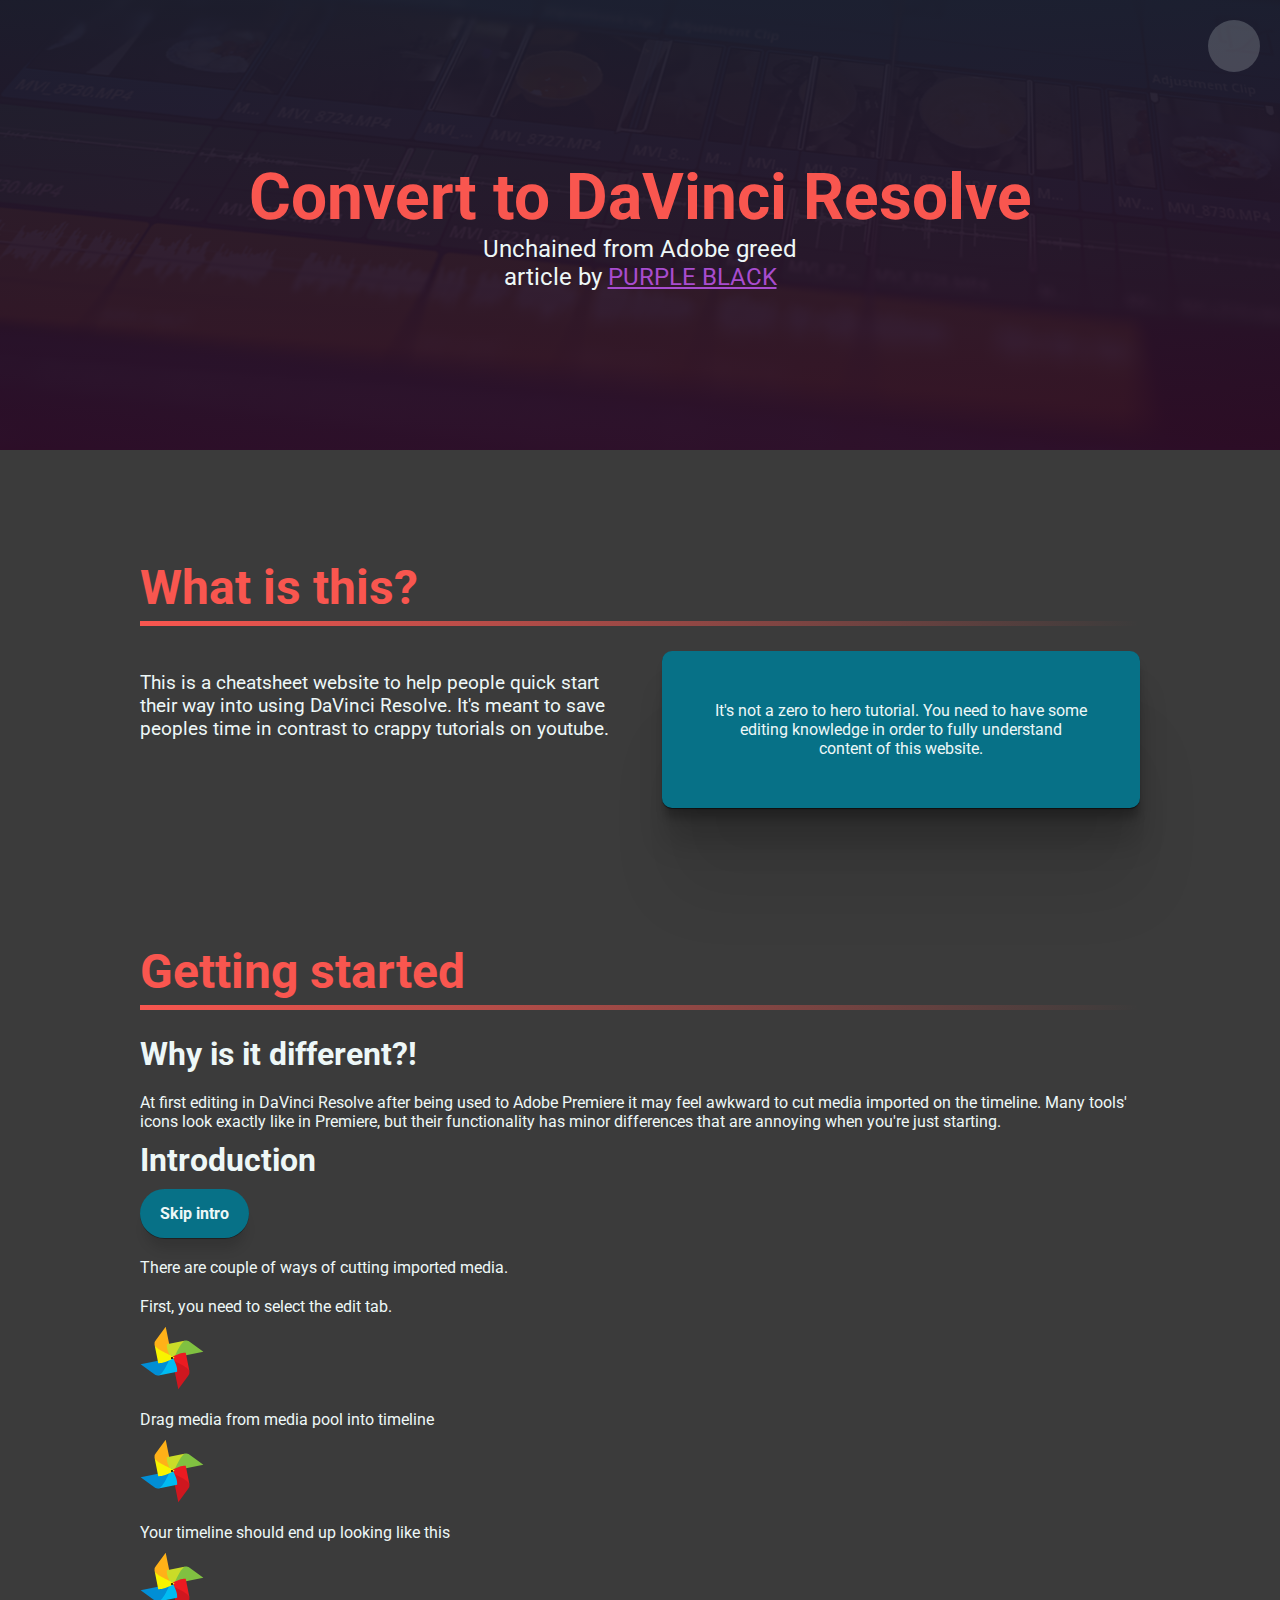
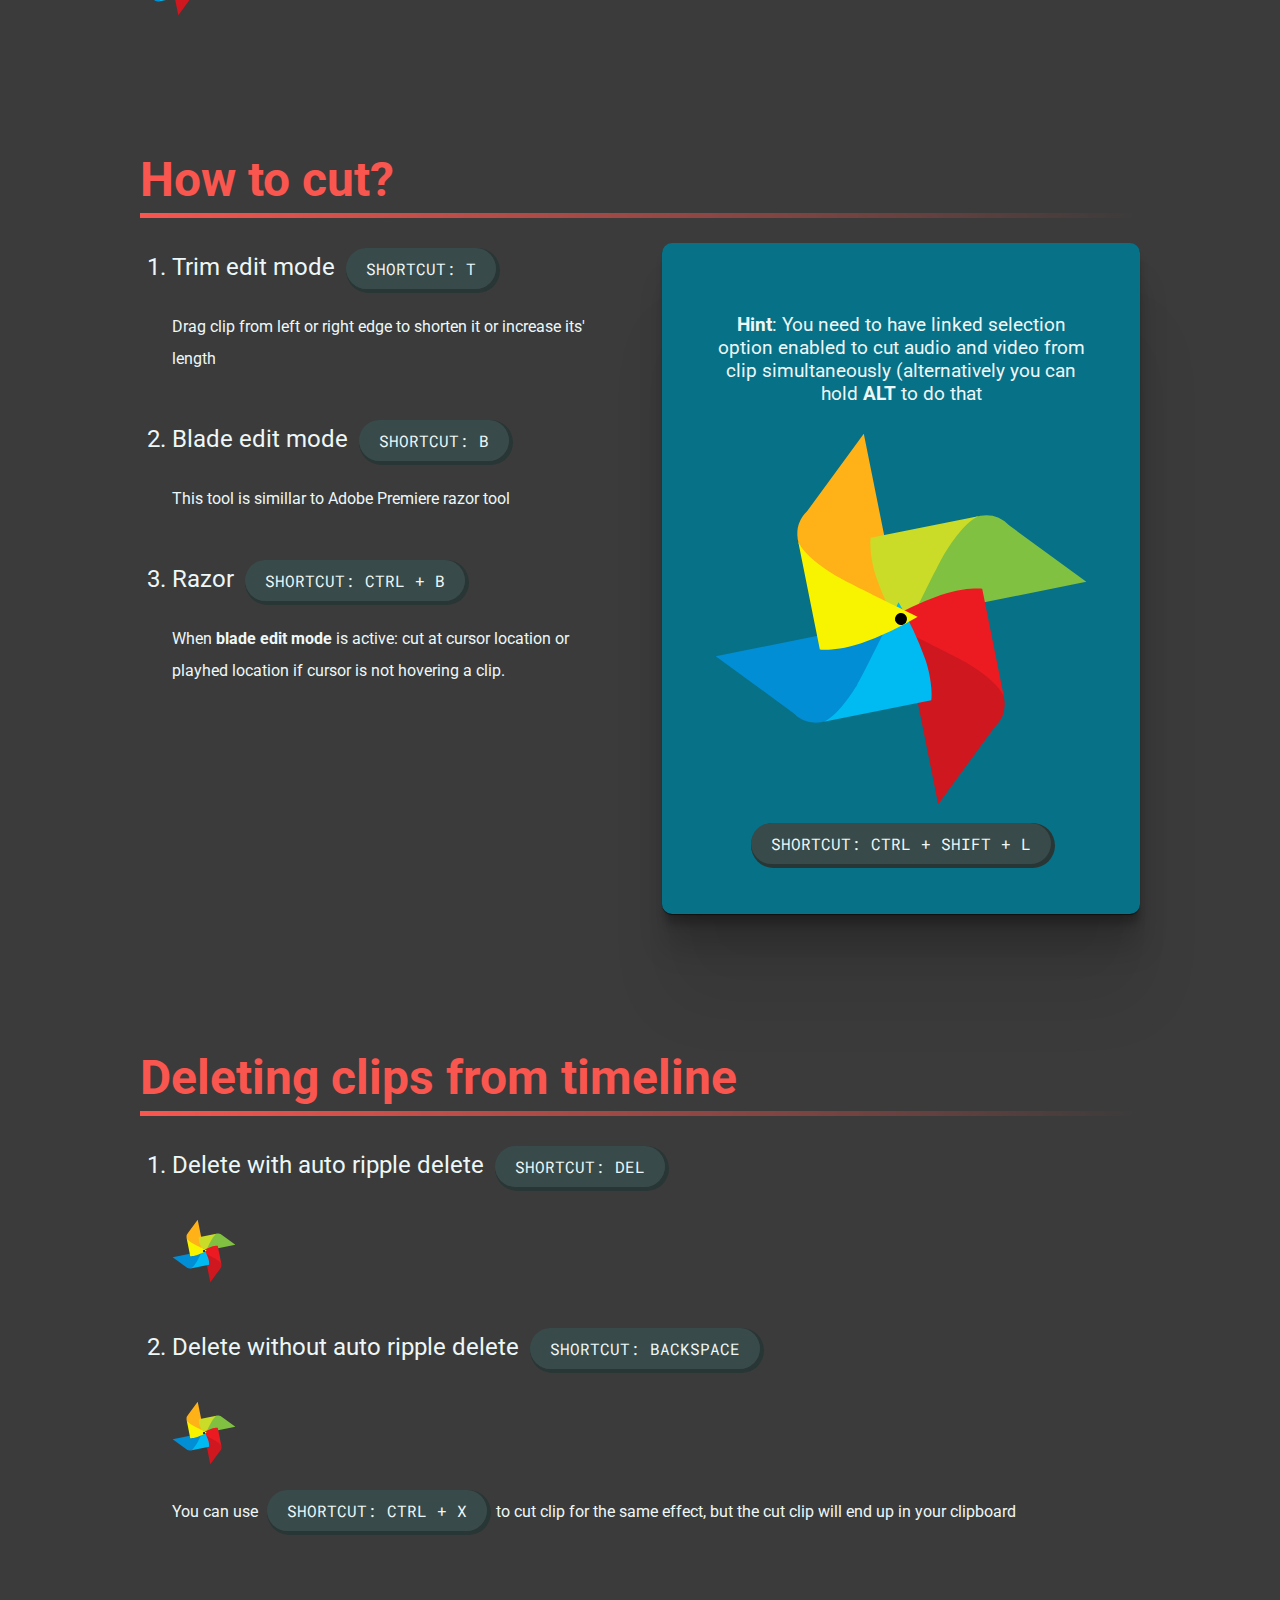
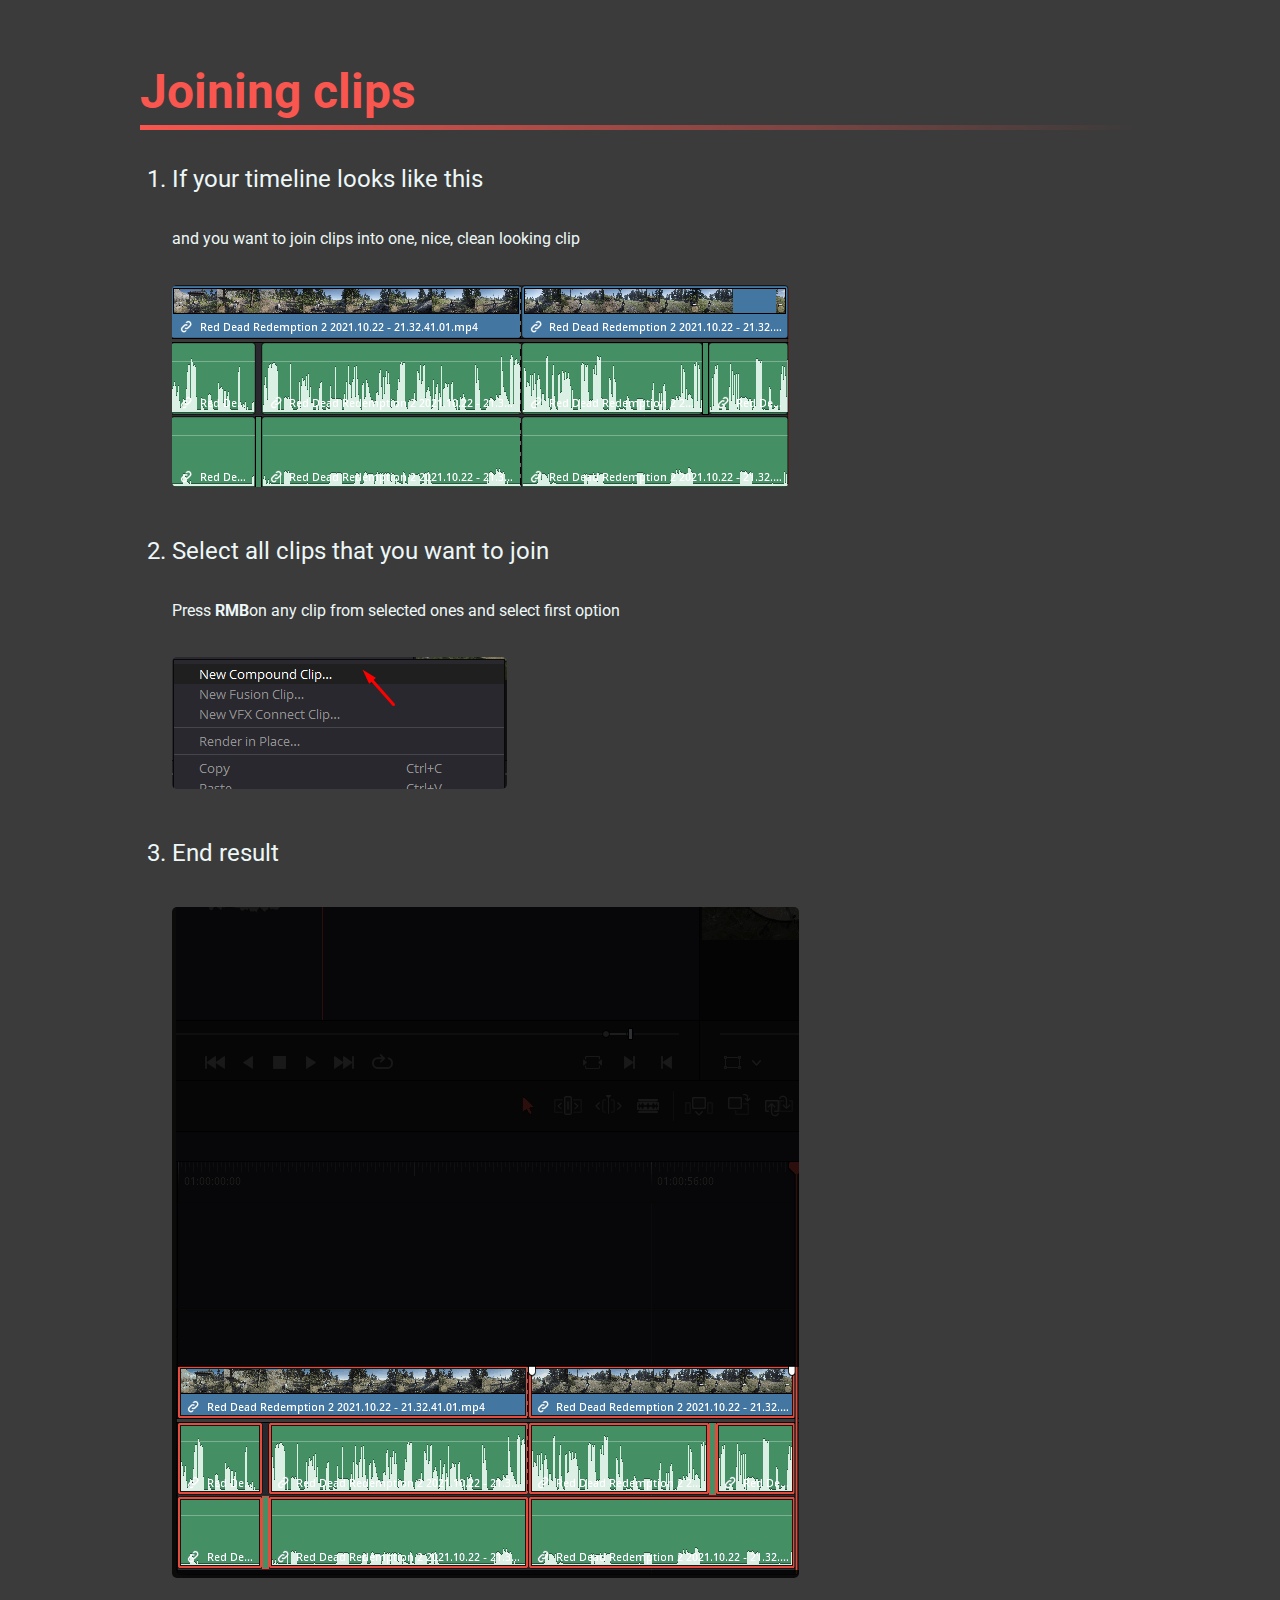
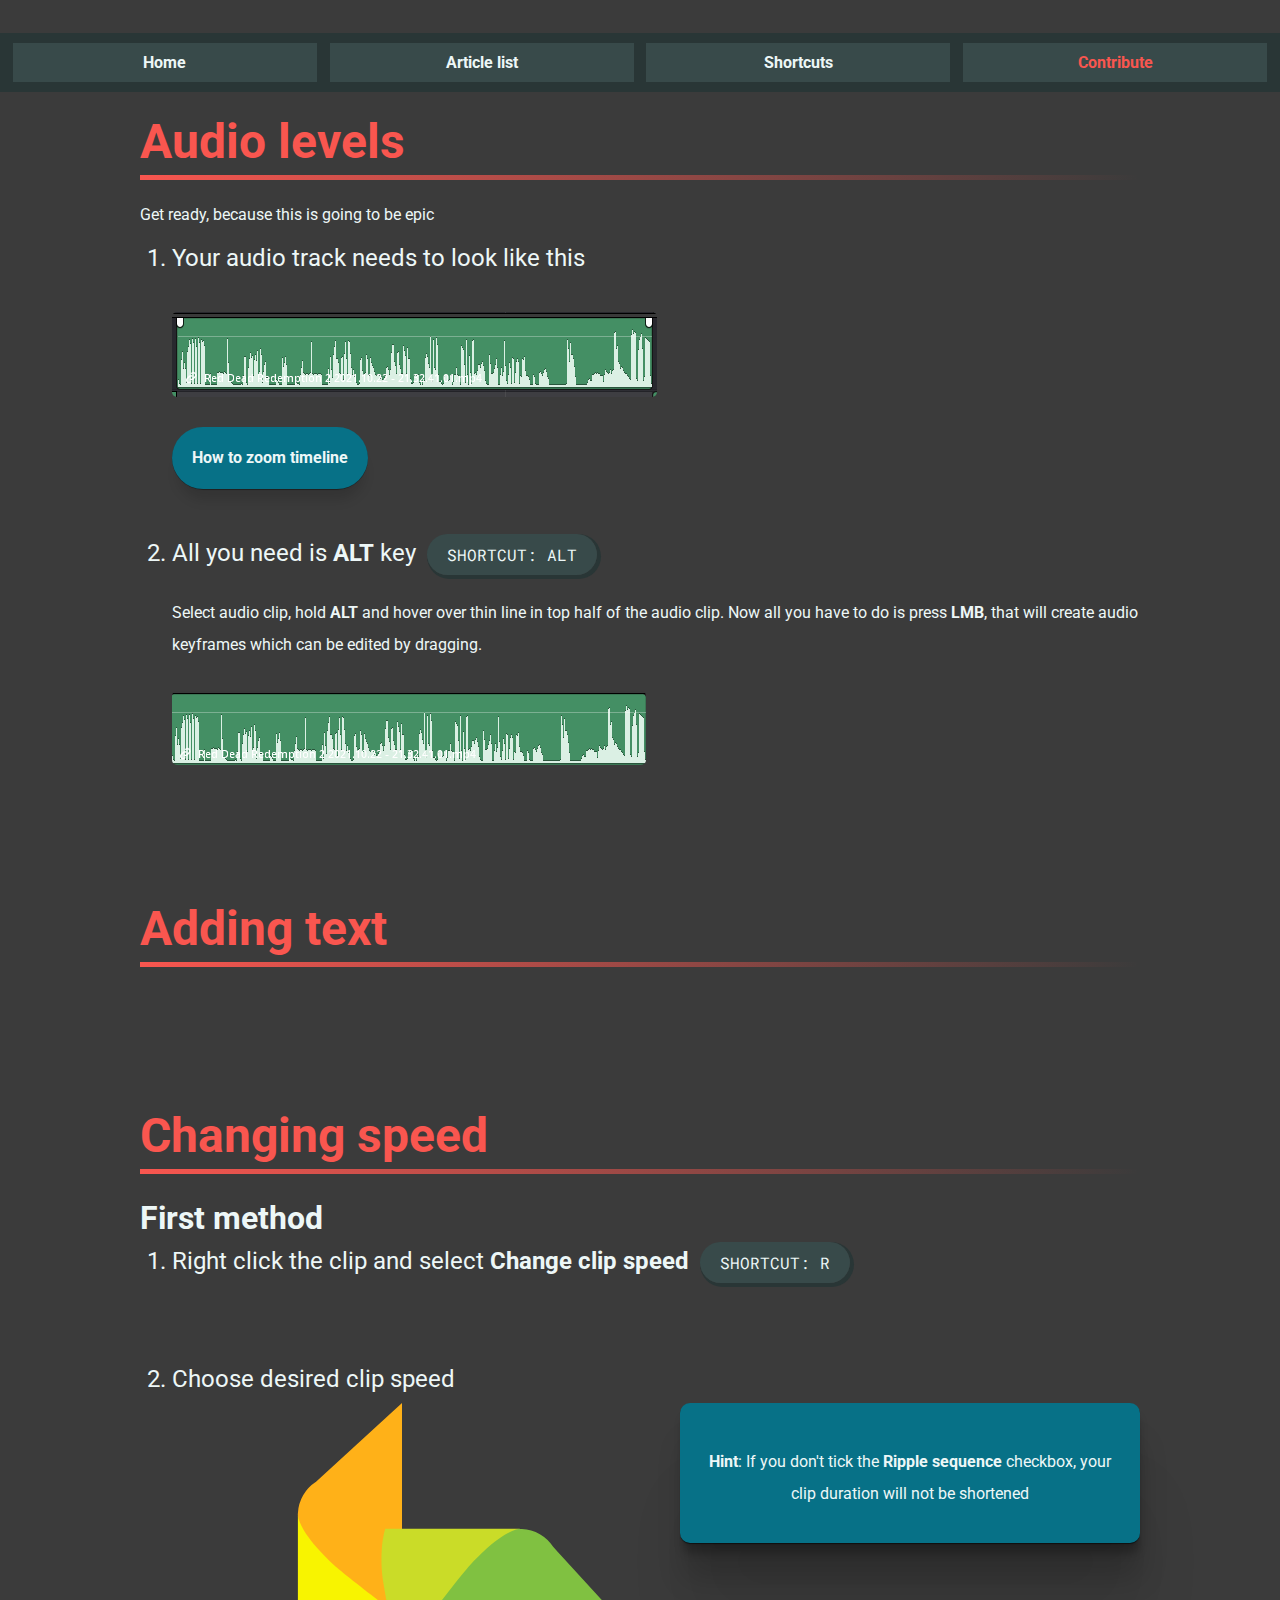
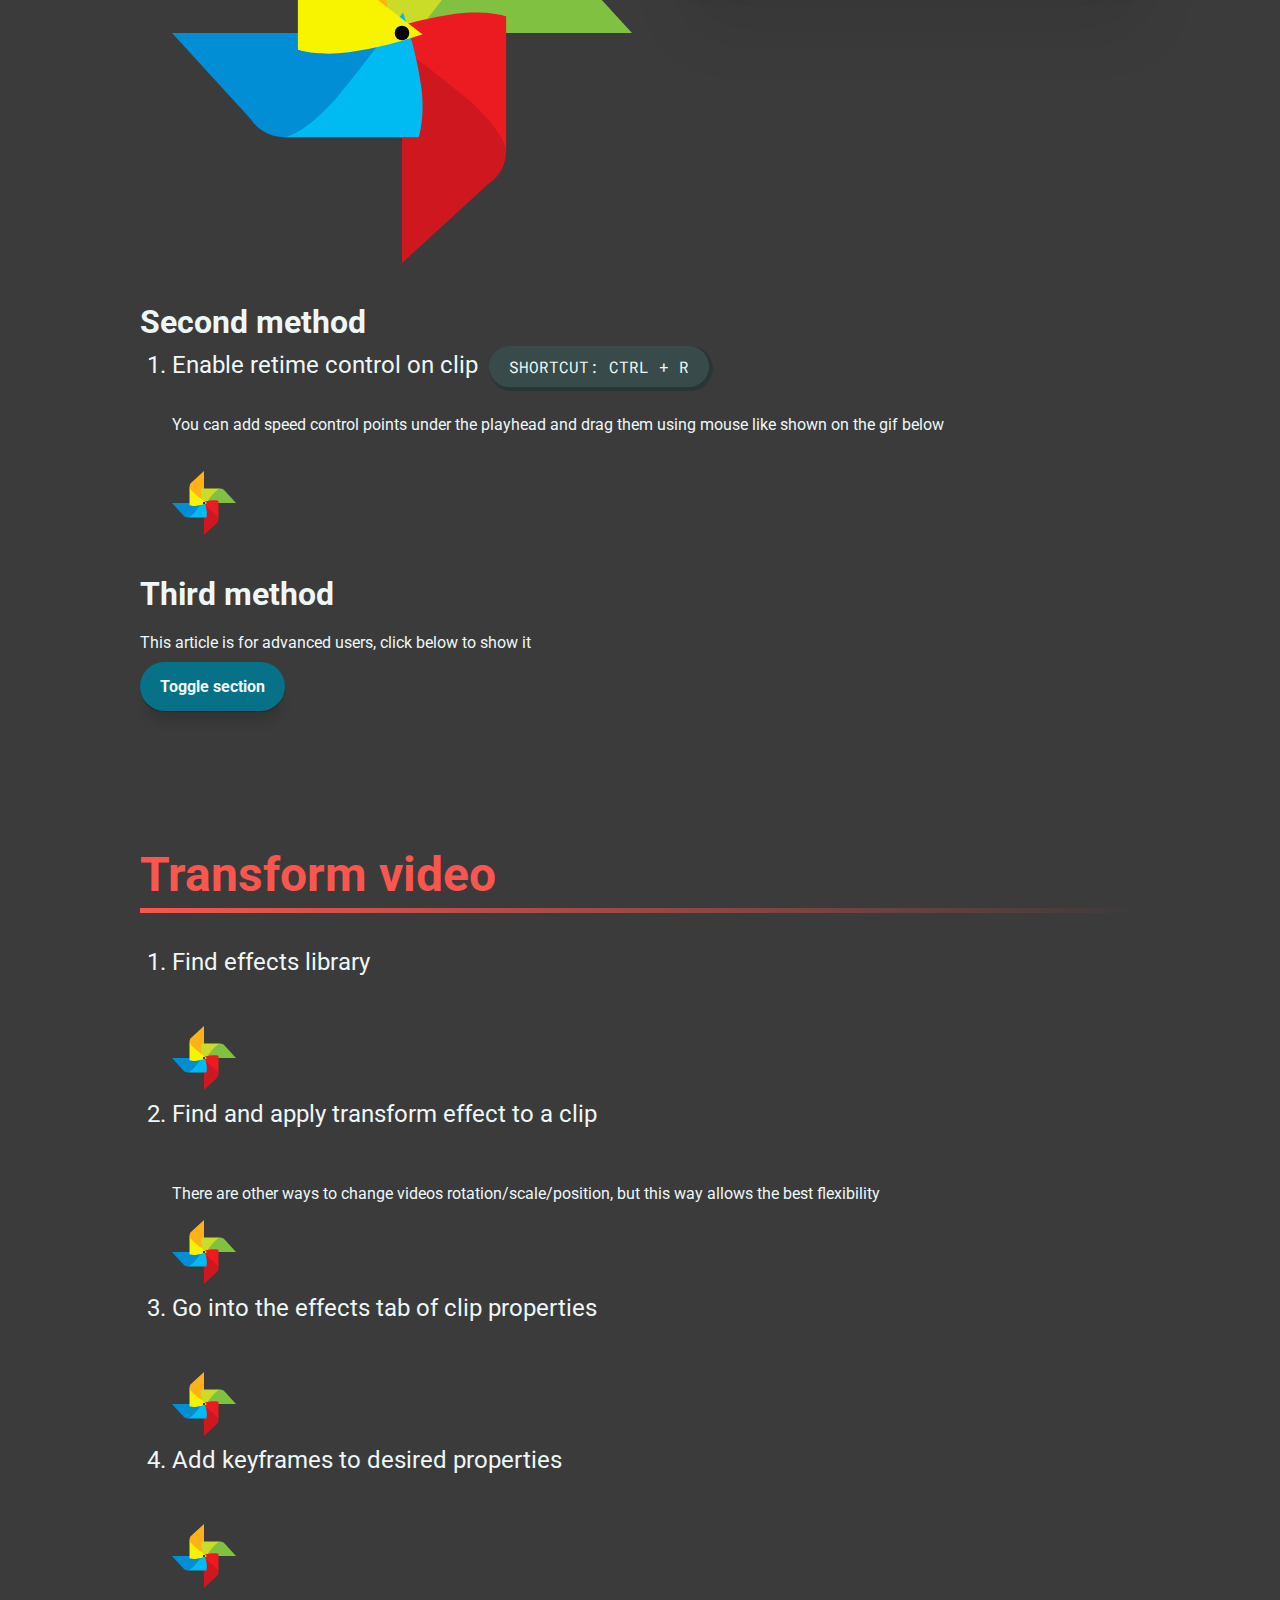
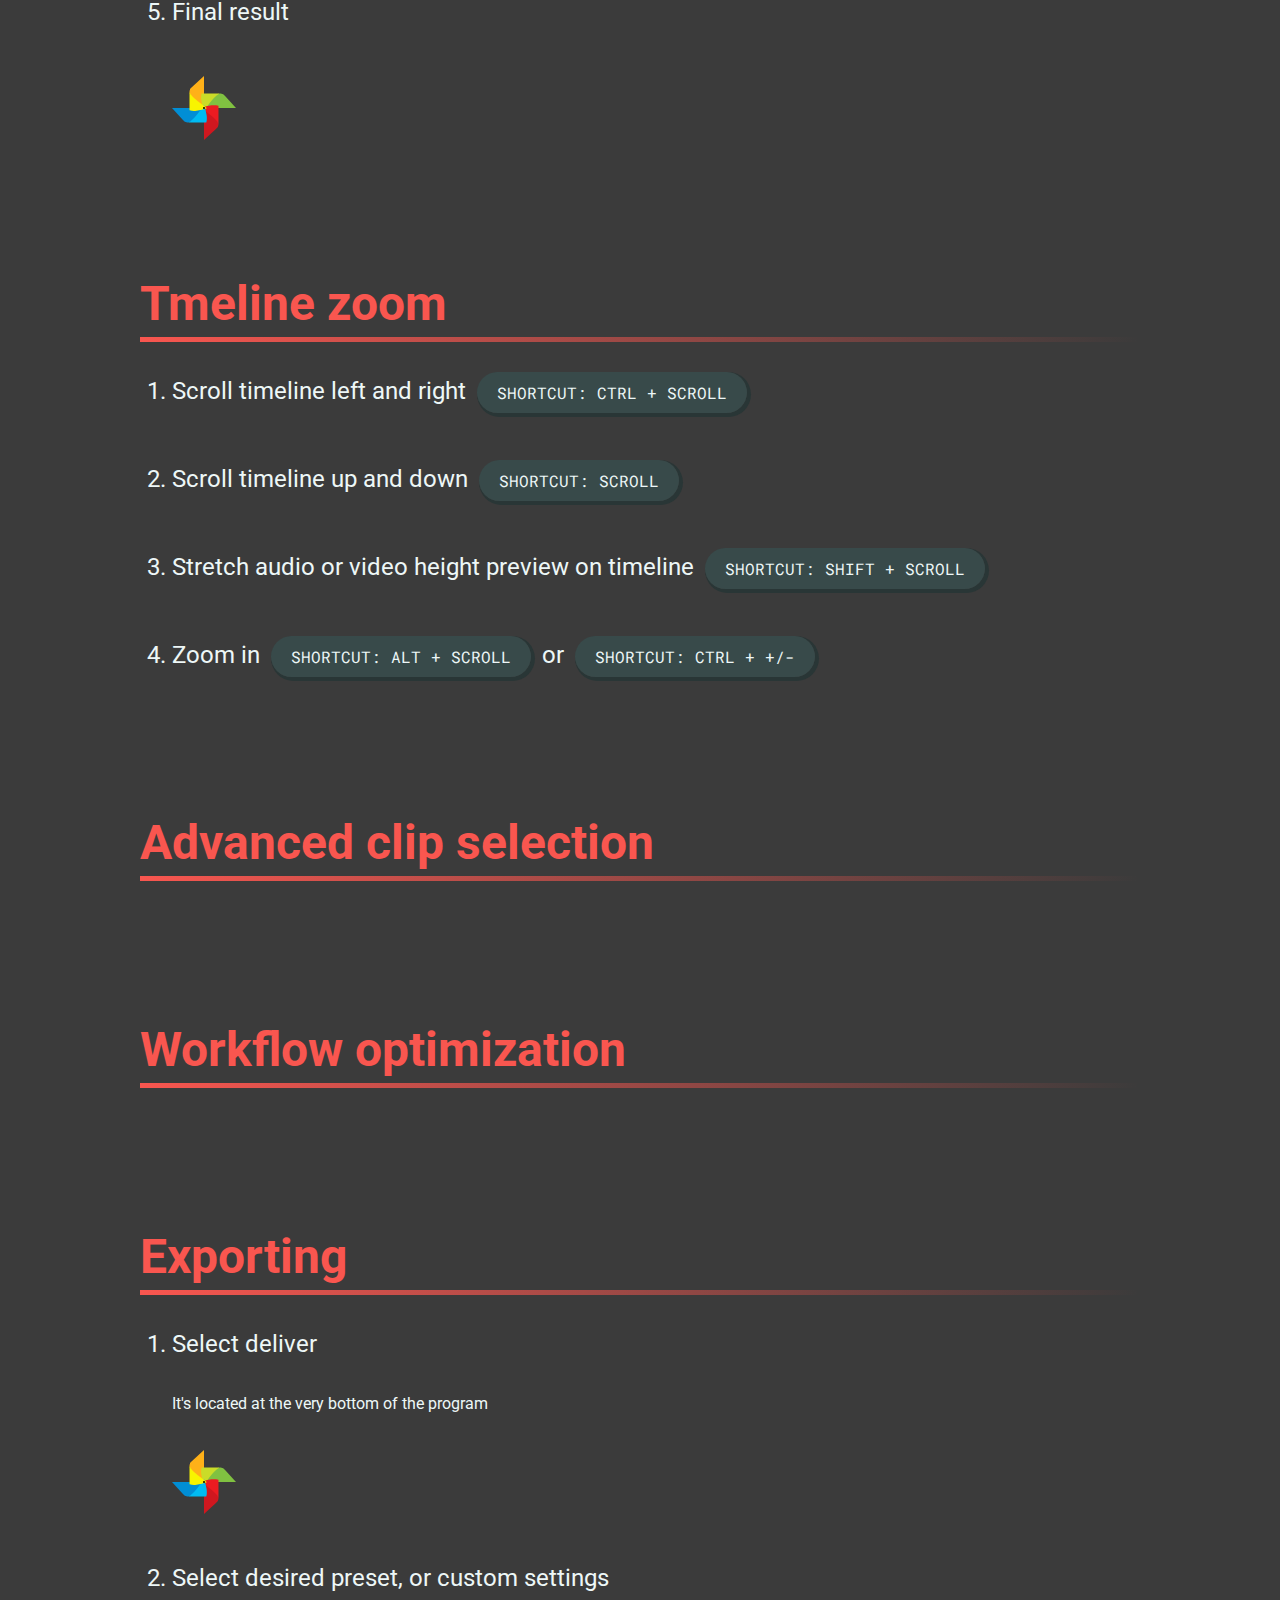
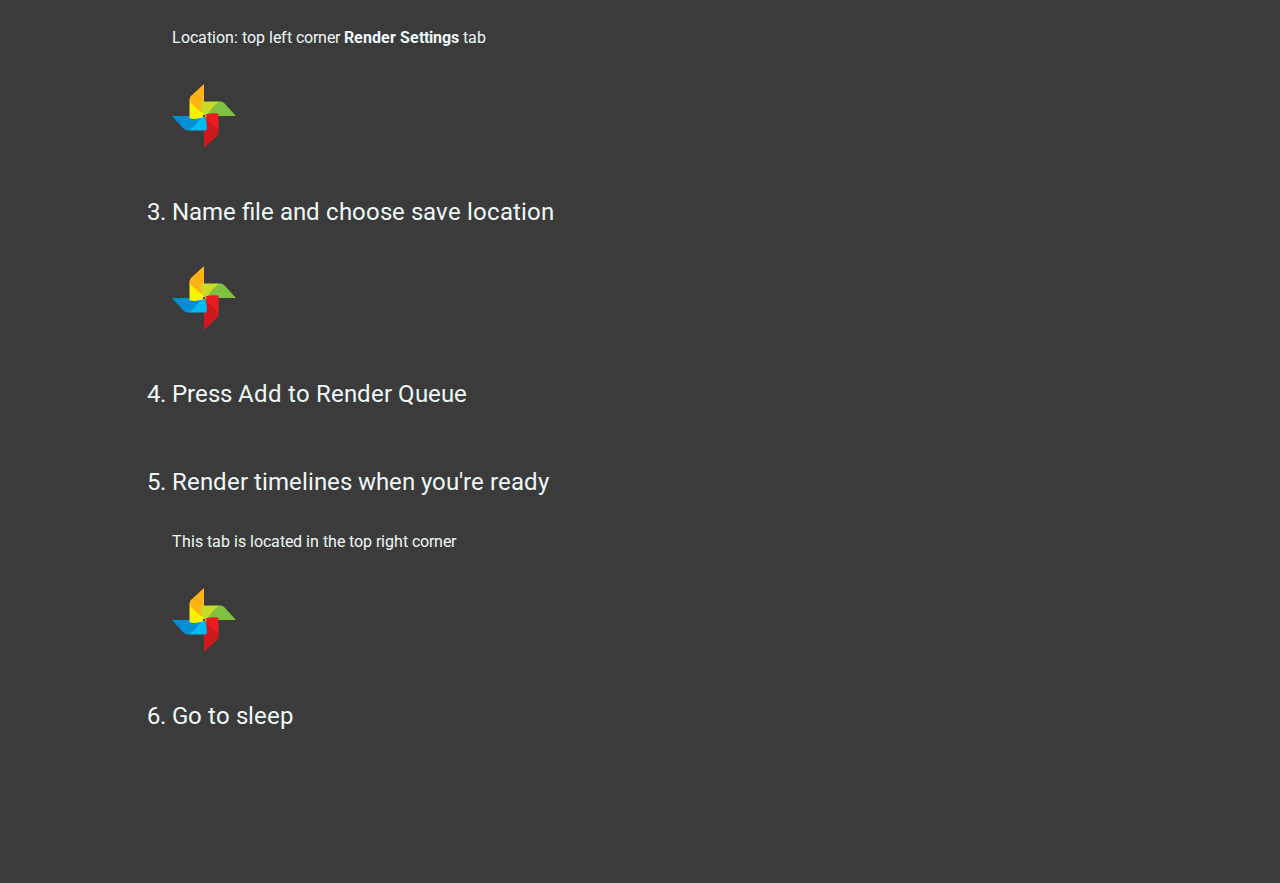
==== article/audio.html @ d481357d "redirect page added" ====
<!DOCTYPE html>
<html lang="en">
<head>
    <meta charset="UTF-8">
    <meta http-equiv="X-UA-Compatible" content="IE=edge">
    <meta name="viewport" content="width=device-width, initial-scale=1.0">

    <meta http-equiv="Refresh" content="0; url='https://goodideagiver.github.io/resolve-premier/#audio-edit'" />

    <meta name="title" content="How to edit audio?">
    <meta name="description" content="How to change audio levels in DaVinci Resolve - Tutorial">
    <meta name="keywords" content="Editing, video, software, tutorial">
    <meta name="robots" content="index, follow">
    <meta http-equiv="Content-Type" content="text/html; charset=utf-8">
    <meta name="language" content="English">
    <meta name="author" content="PURPLE BLACK">
    <meta name="theme-color" content="#f9564fff">

    <meta property="og:image" content="blob:https://imgur.com/09901879-a66e-4c68-a5c1-f0c212f946d8">
    <meta property="og:title" content="How to edit audio?" />
    <meta property="og:type" content="website" />
    <meta property="og:url" content="https://goodideagiver.github.io/resolve-premier/" />
    <meta property="og:description" content="How to change audio levels in DaVinci Resolve - Tutorial" />
</head>
<body>
    
</body>
</html>
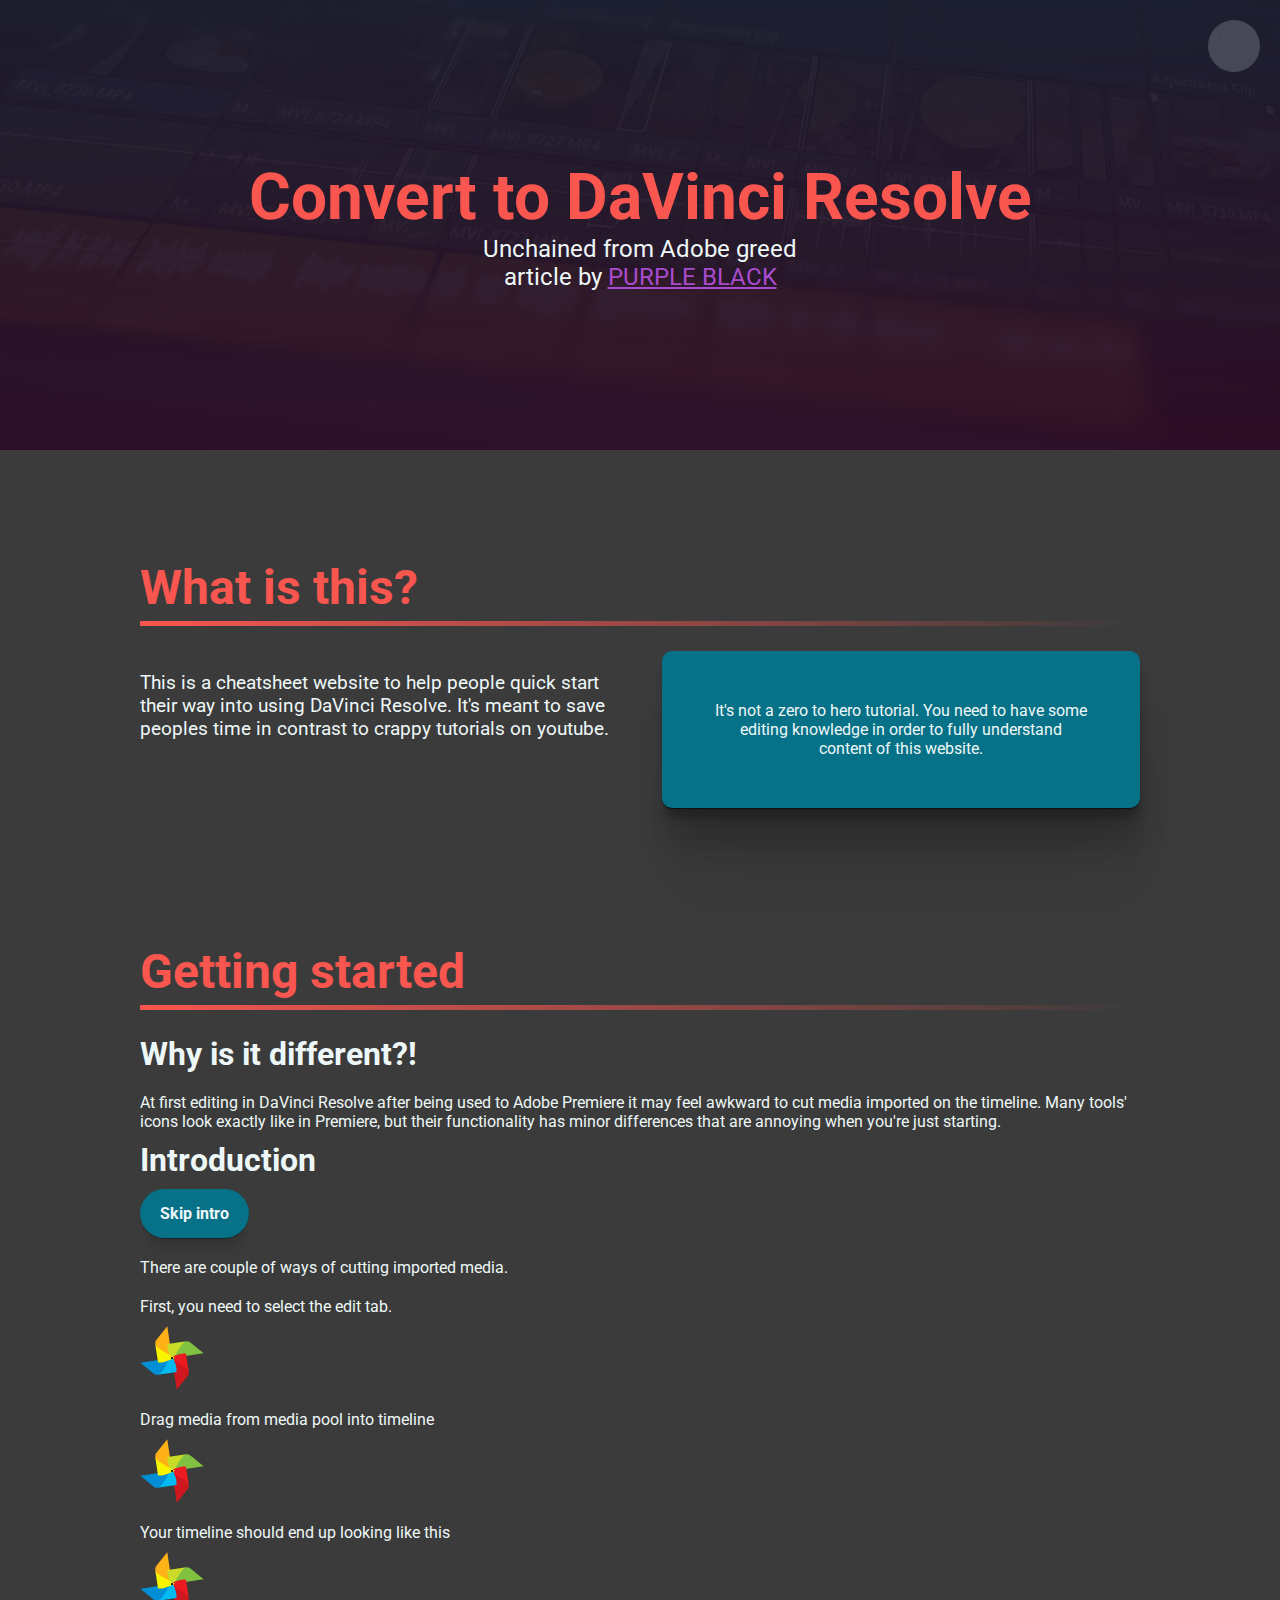
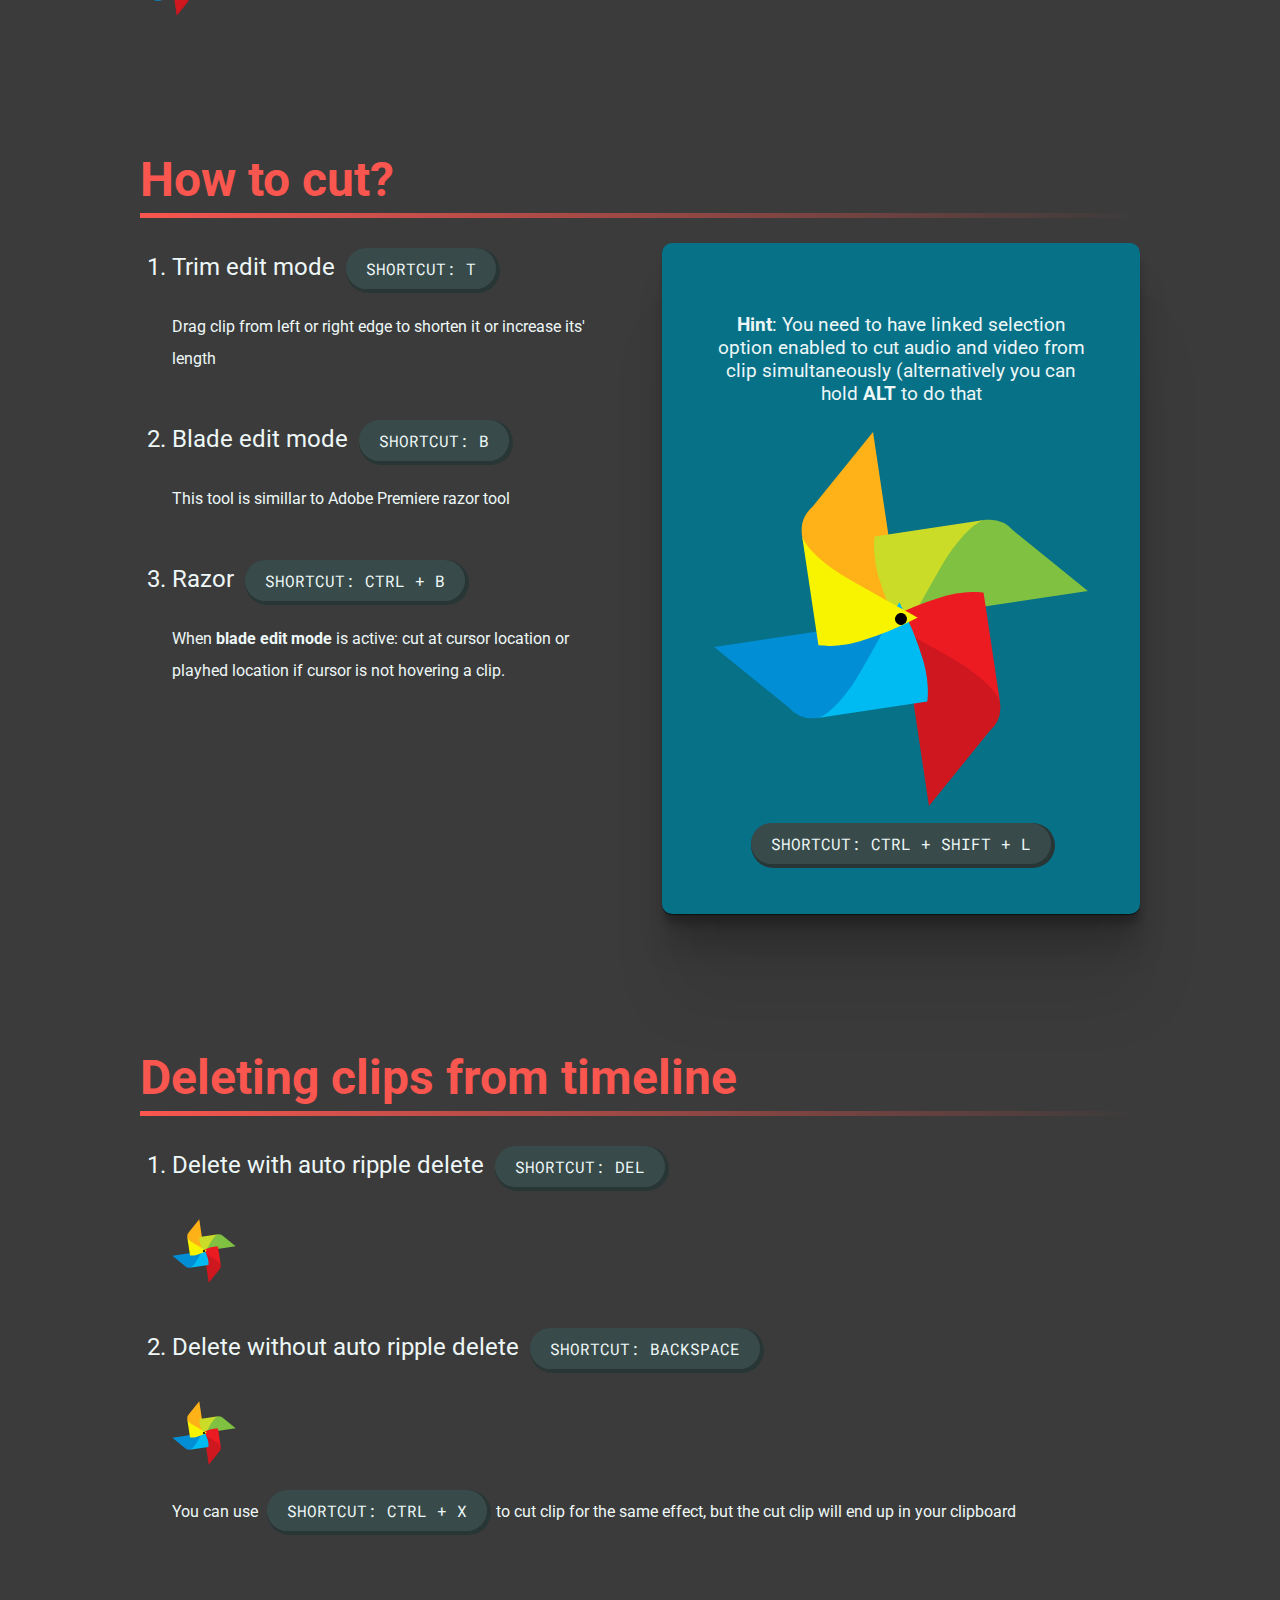
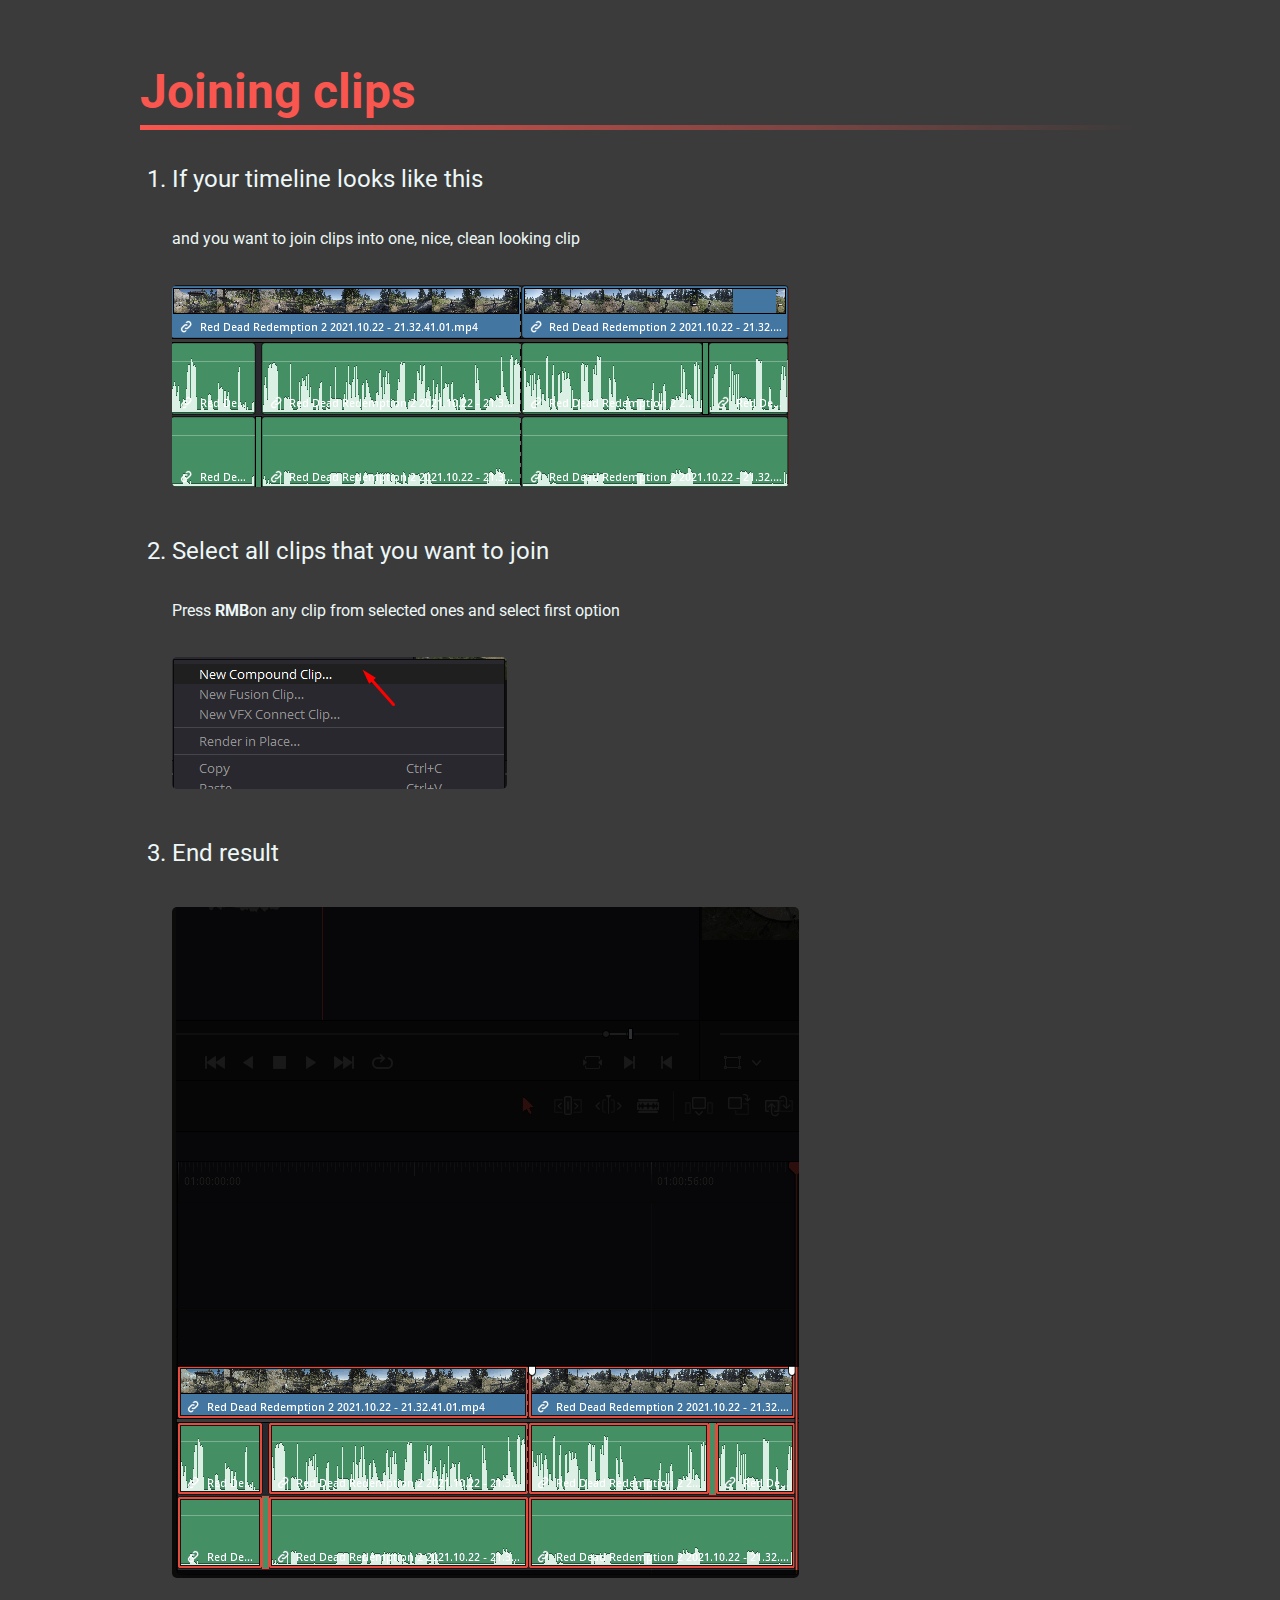
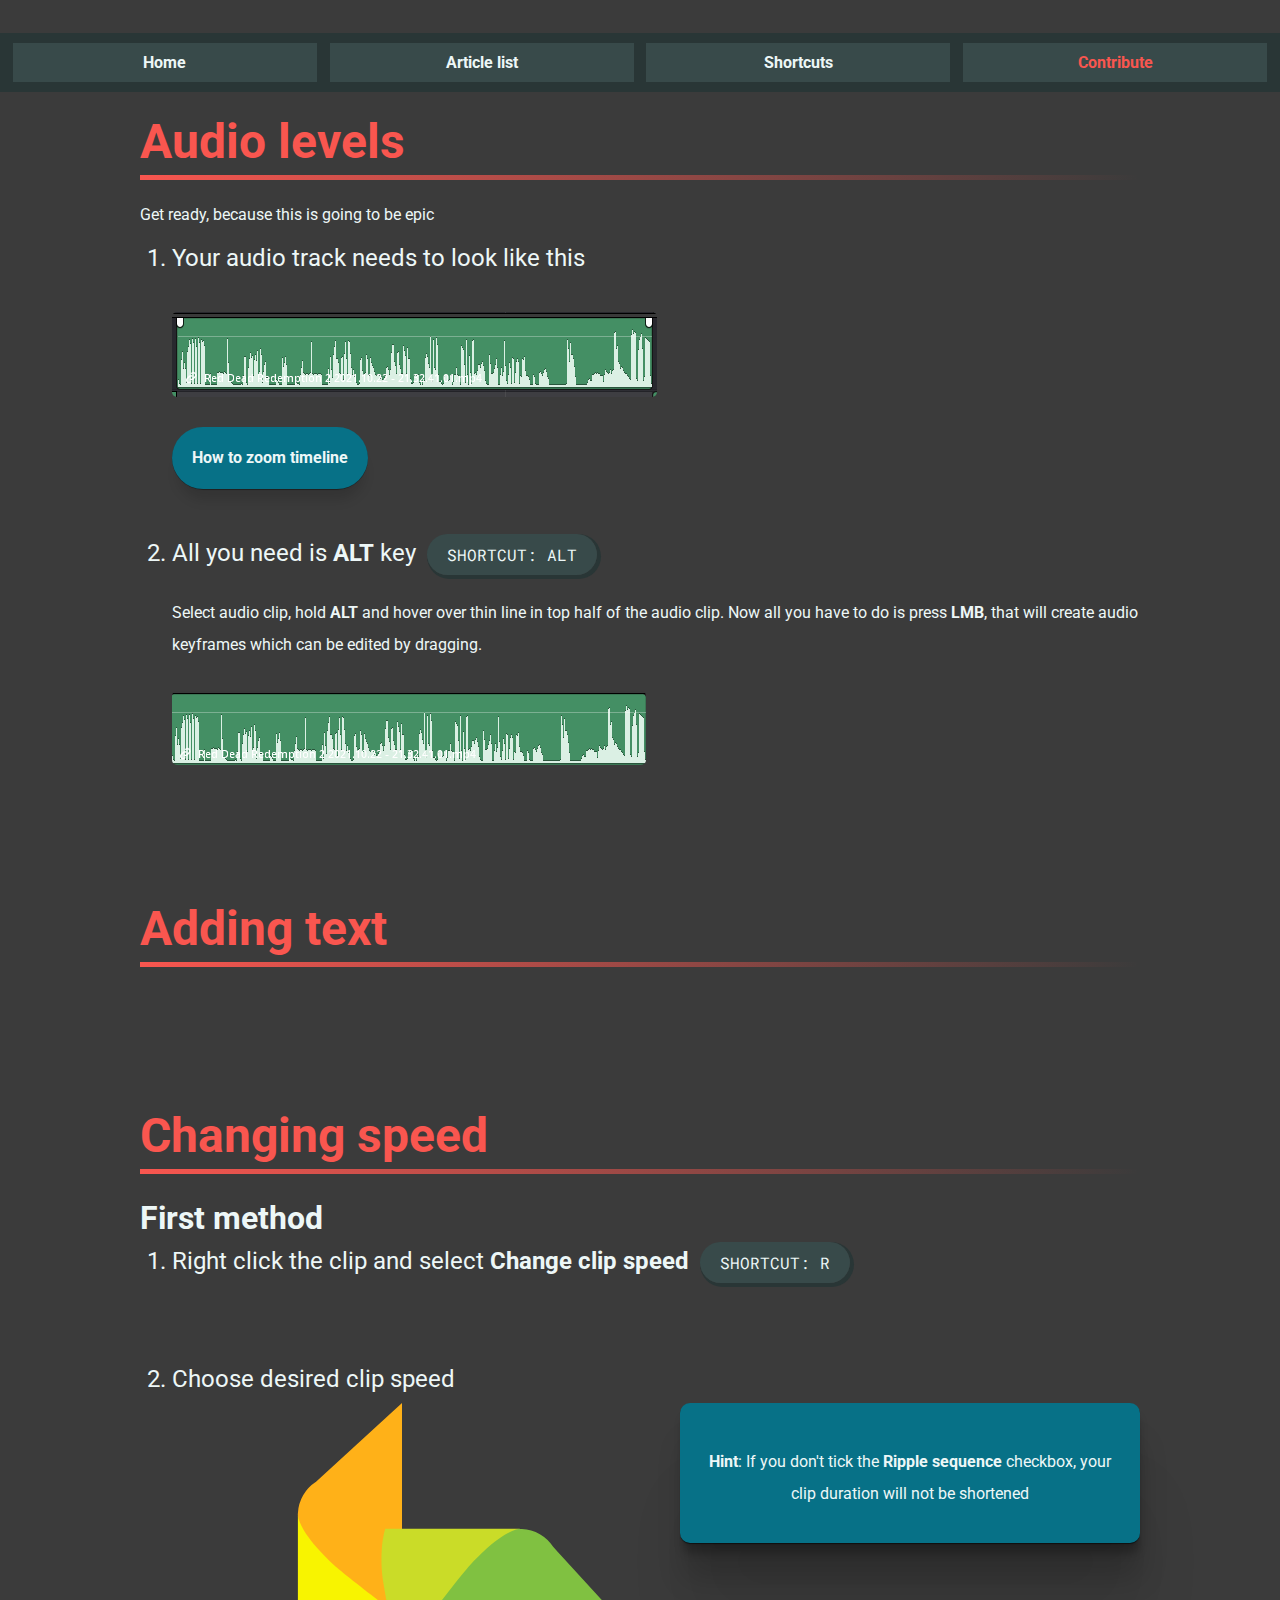
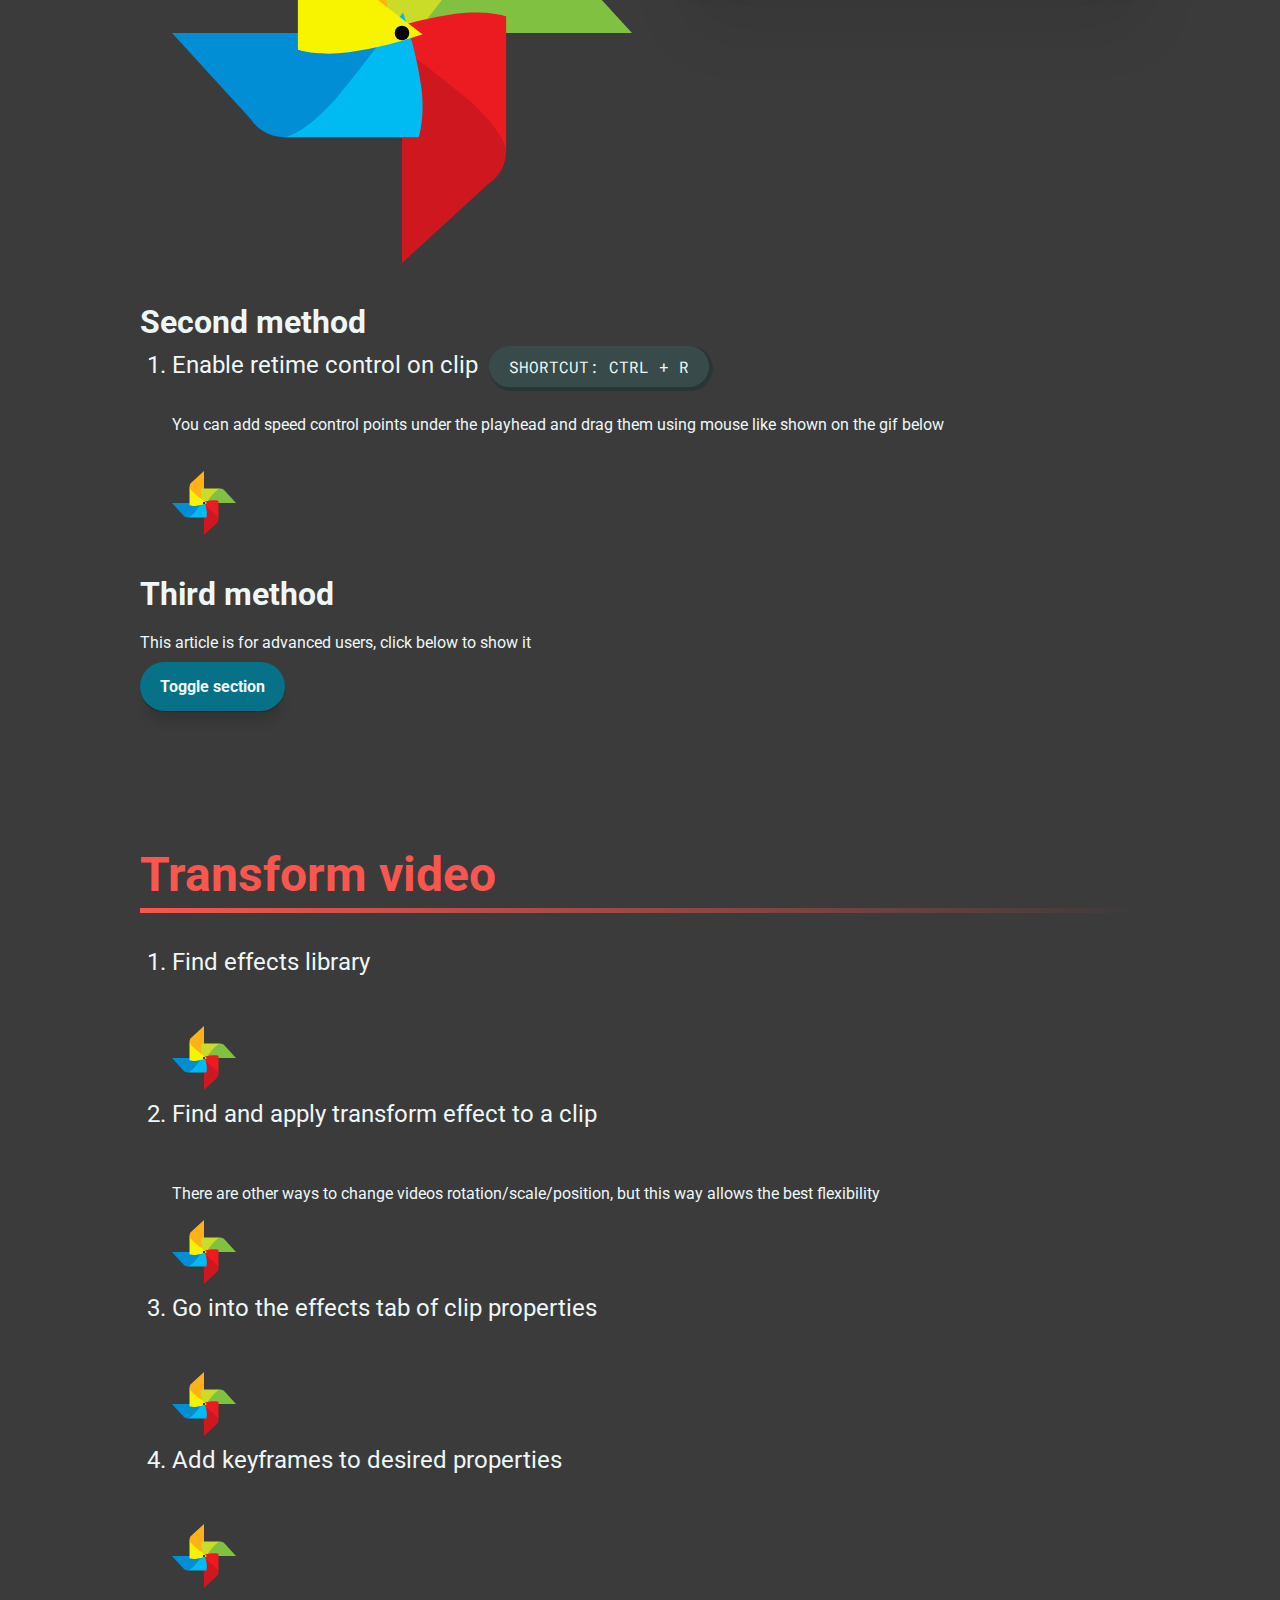
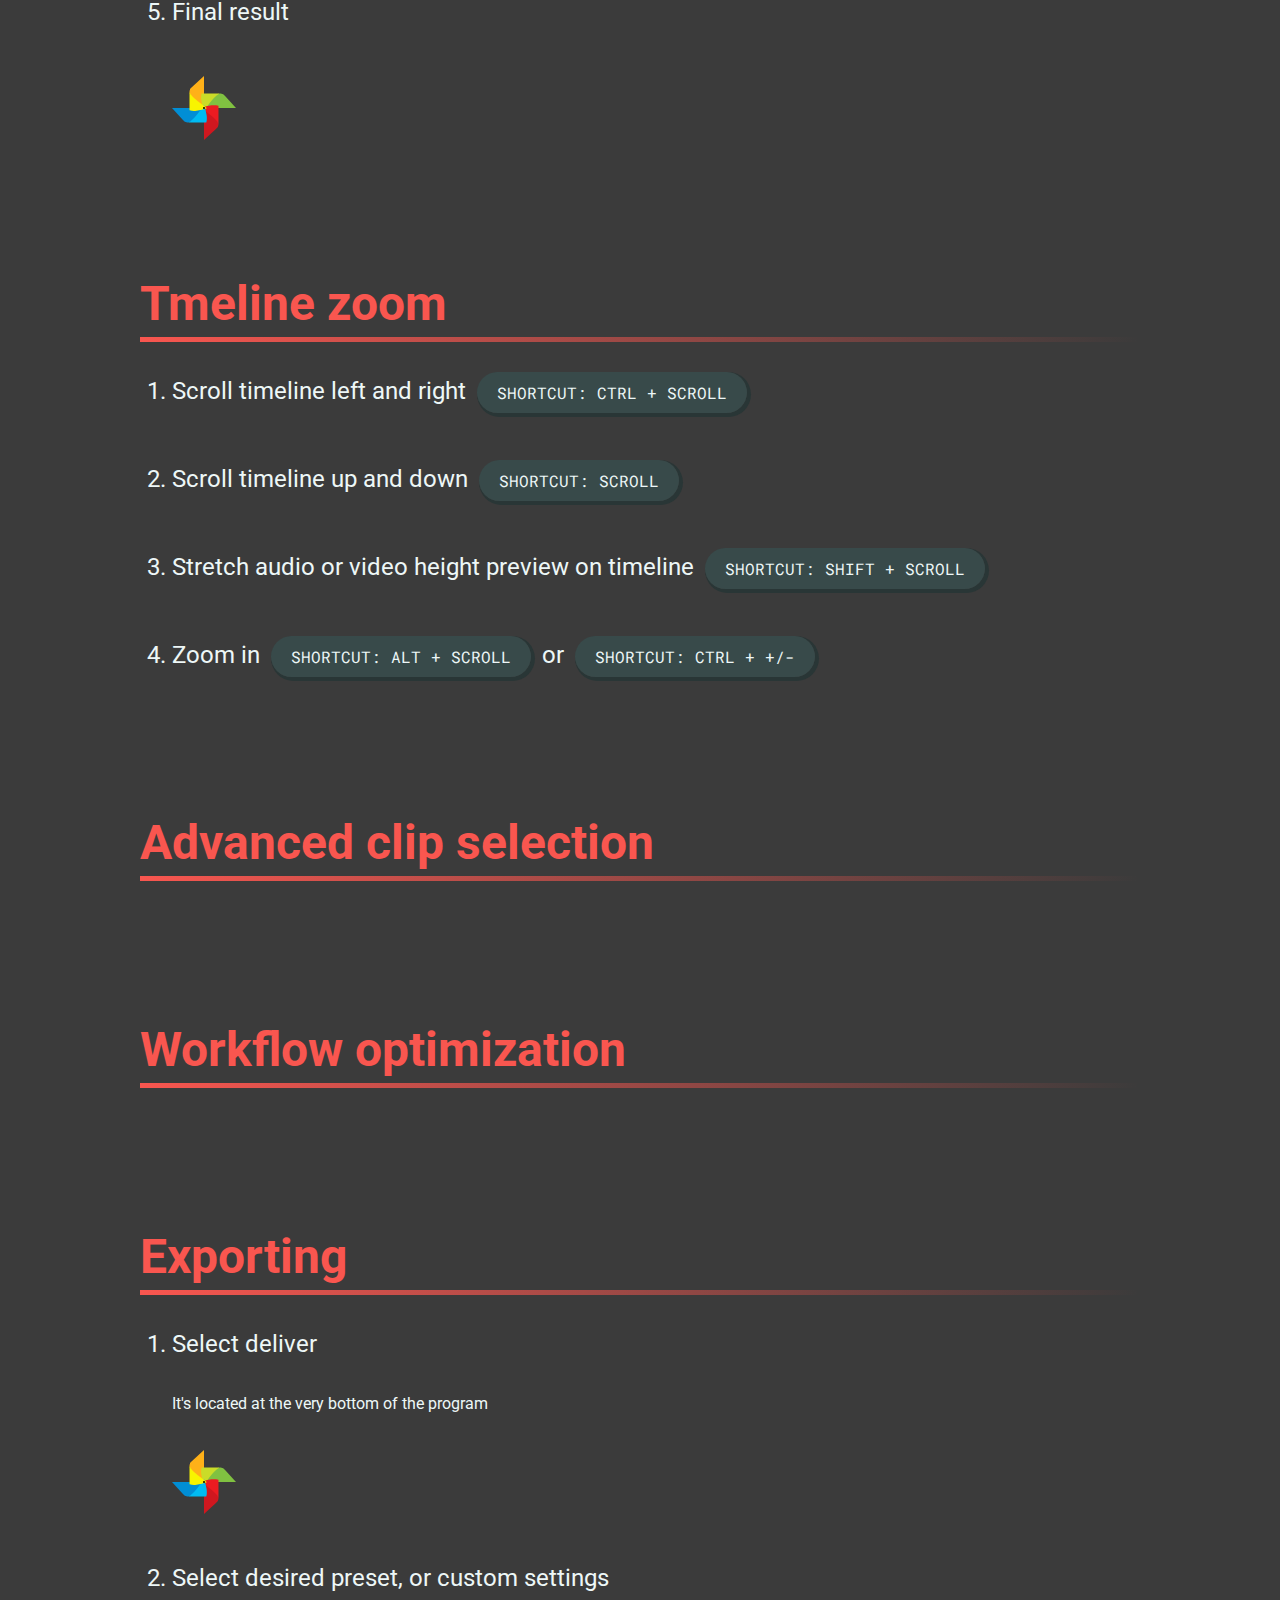
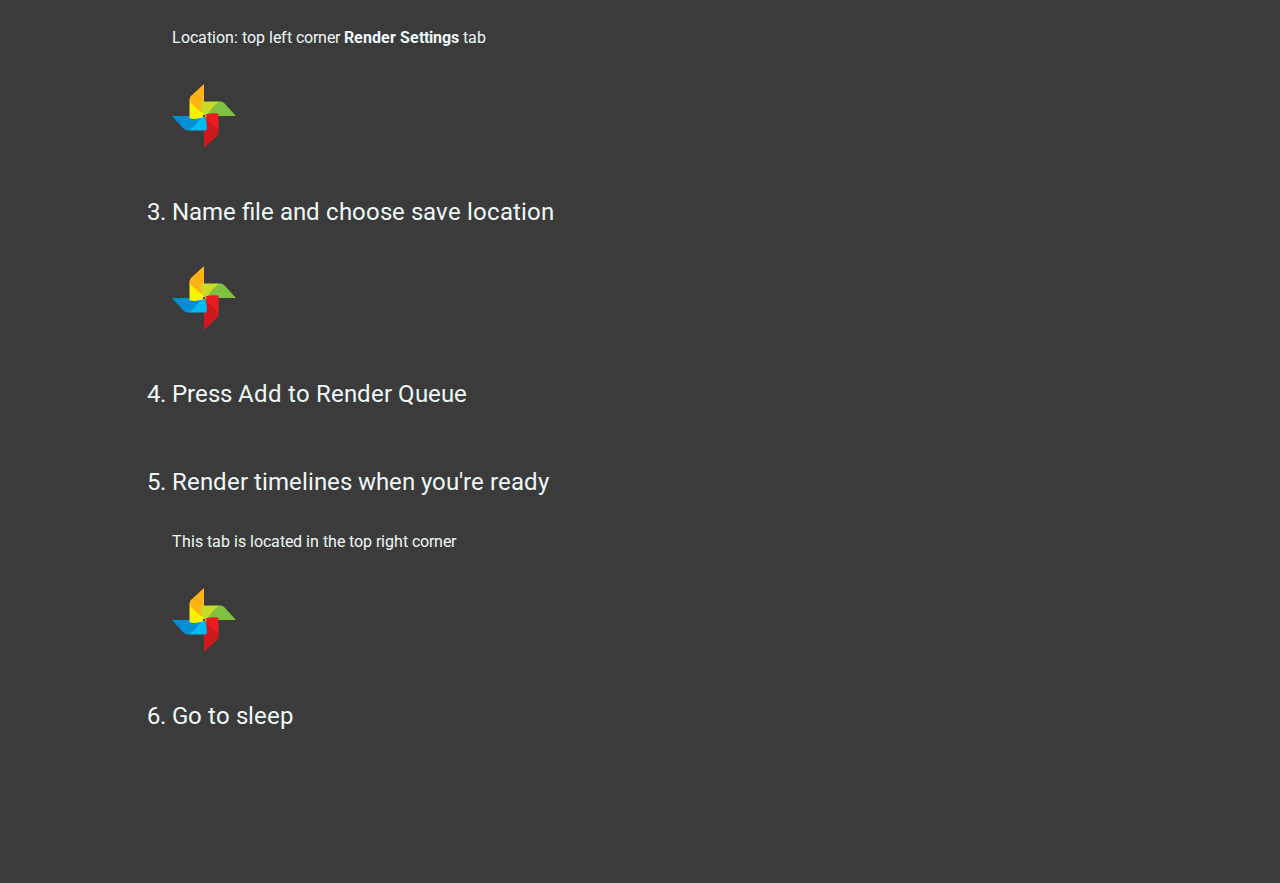
==== commit 93523251: "redirect image fix" ====
--- a/article/audio.html
+++ b/article/audio.html
@@ -16,7 +16,7 @@
     <meta name="author" content="PURPLE BLACK">
     <meta name="theme-color" content="#f9564fff">
 
-    <meta property="og:image" content="blob:https://imgur.com/09901879-a66e-4c68-a5c1-f0c212f946d8">
+    <meta property="og:image" content="https://imgur.com/09901879-a66e-4c68-a5c1-f0c212f946d8">
     <meta property="og:title" content="How to edit audio?" />
     <meta property="og:type" content="website" />
     <meta property="og:url" content="https://goodideagiver.github.io/resolve-premier/" />
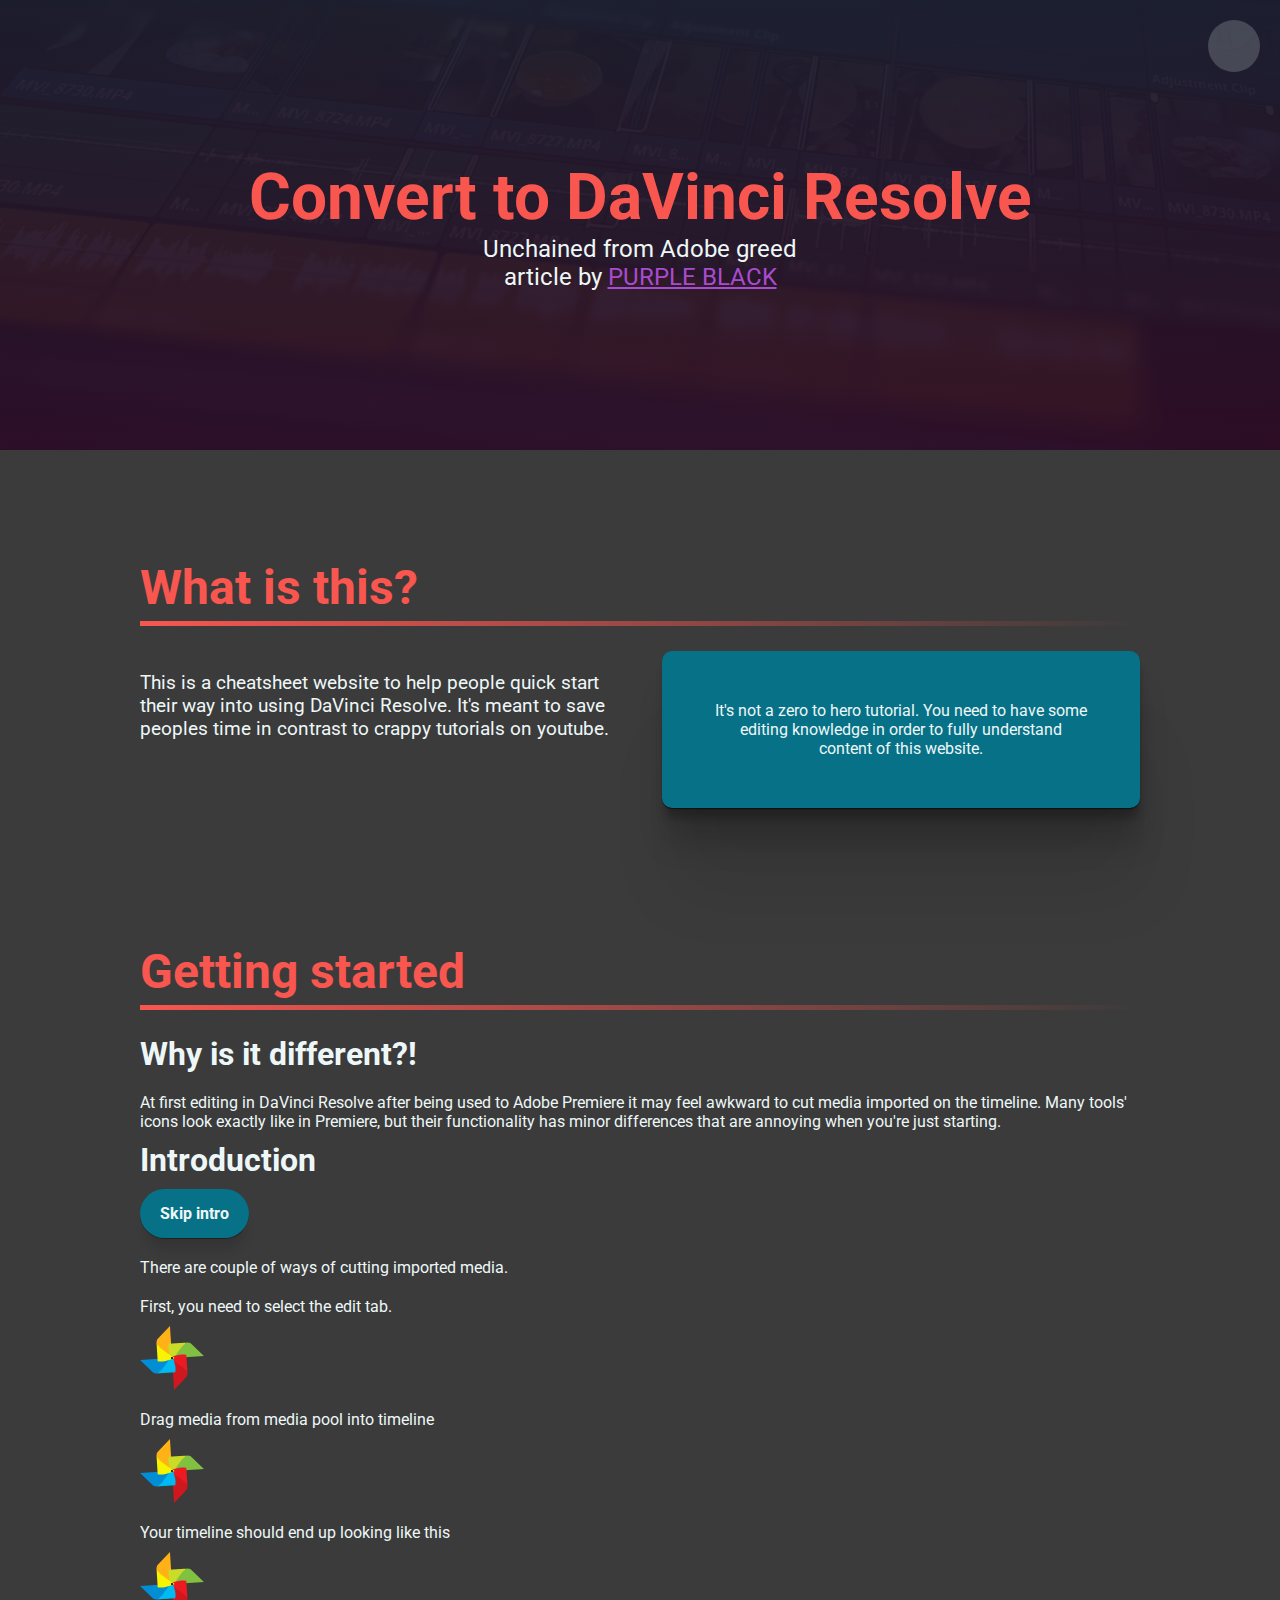
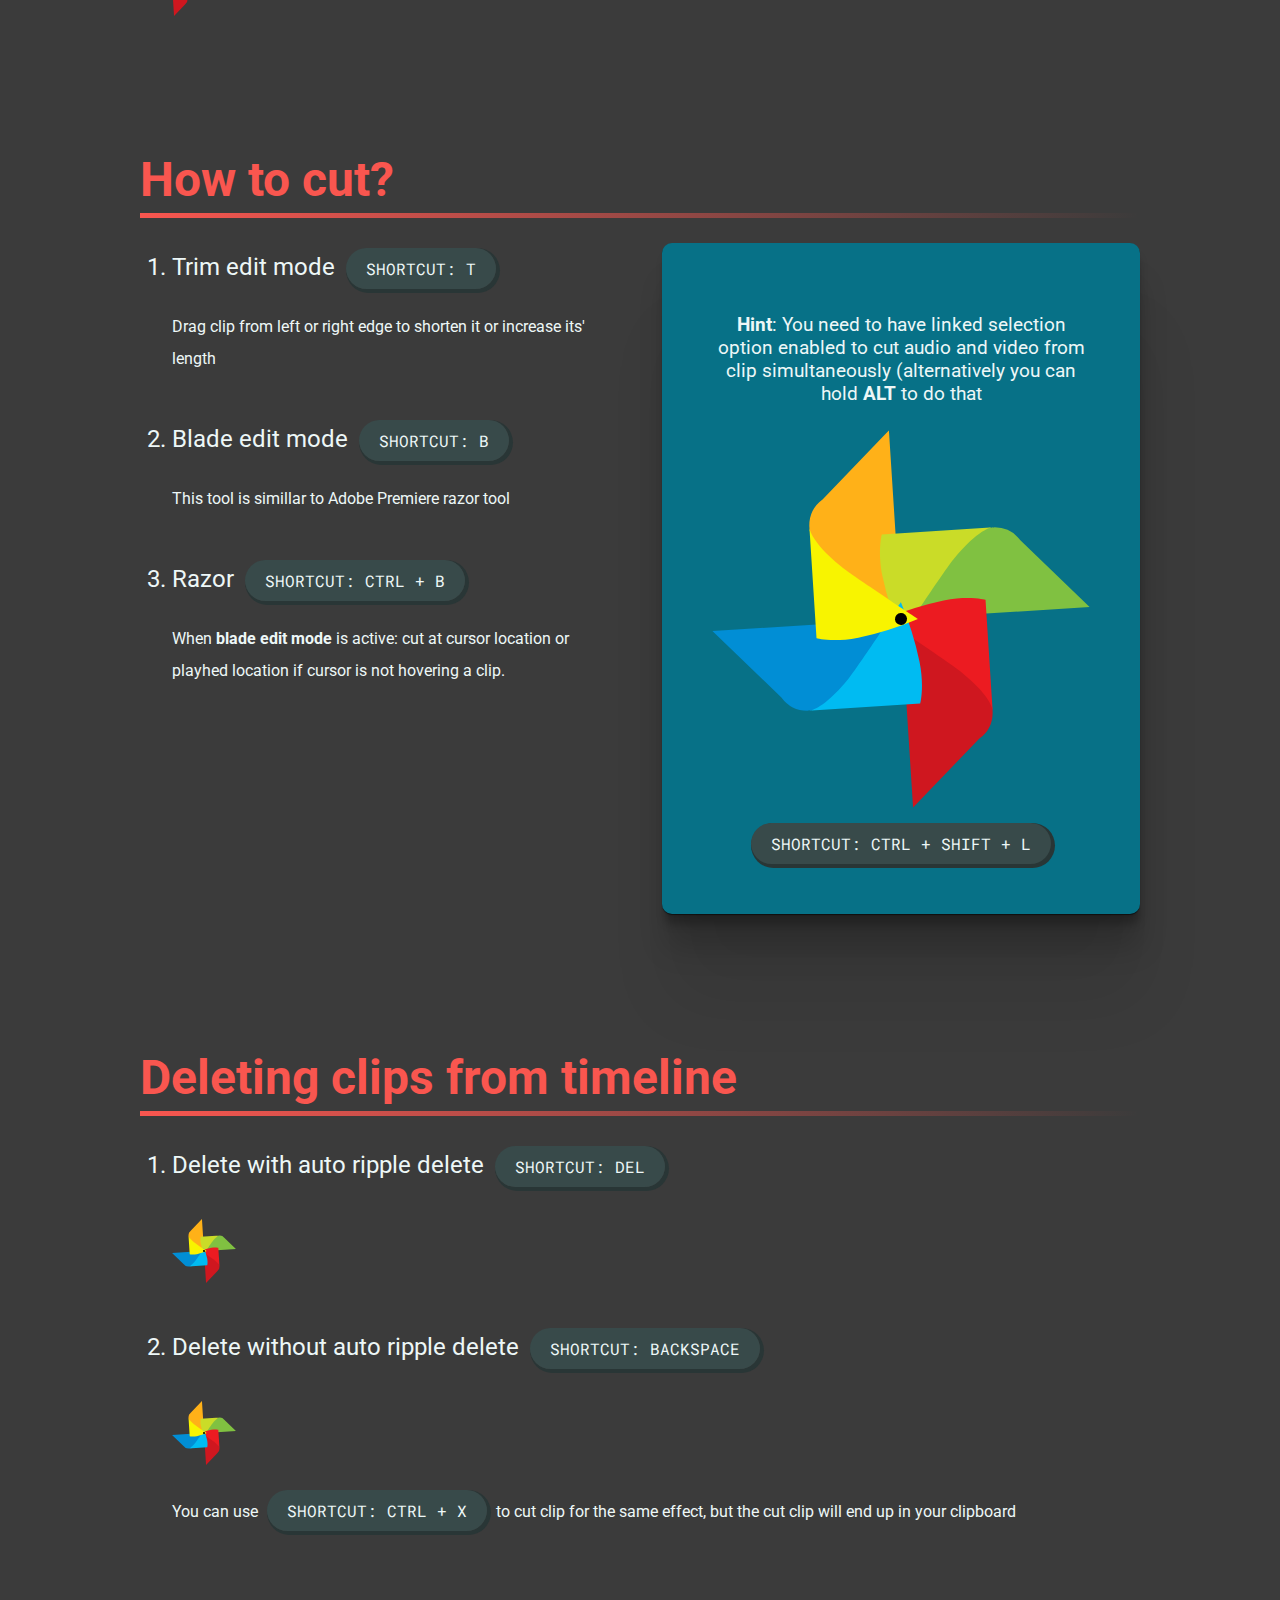
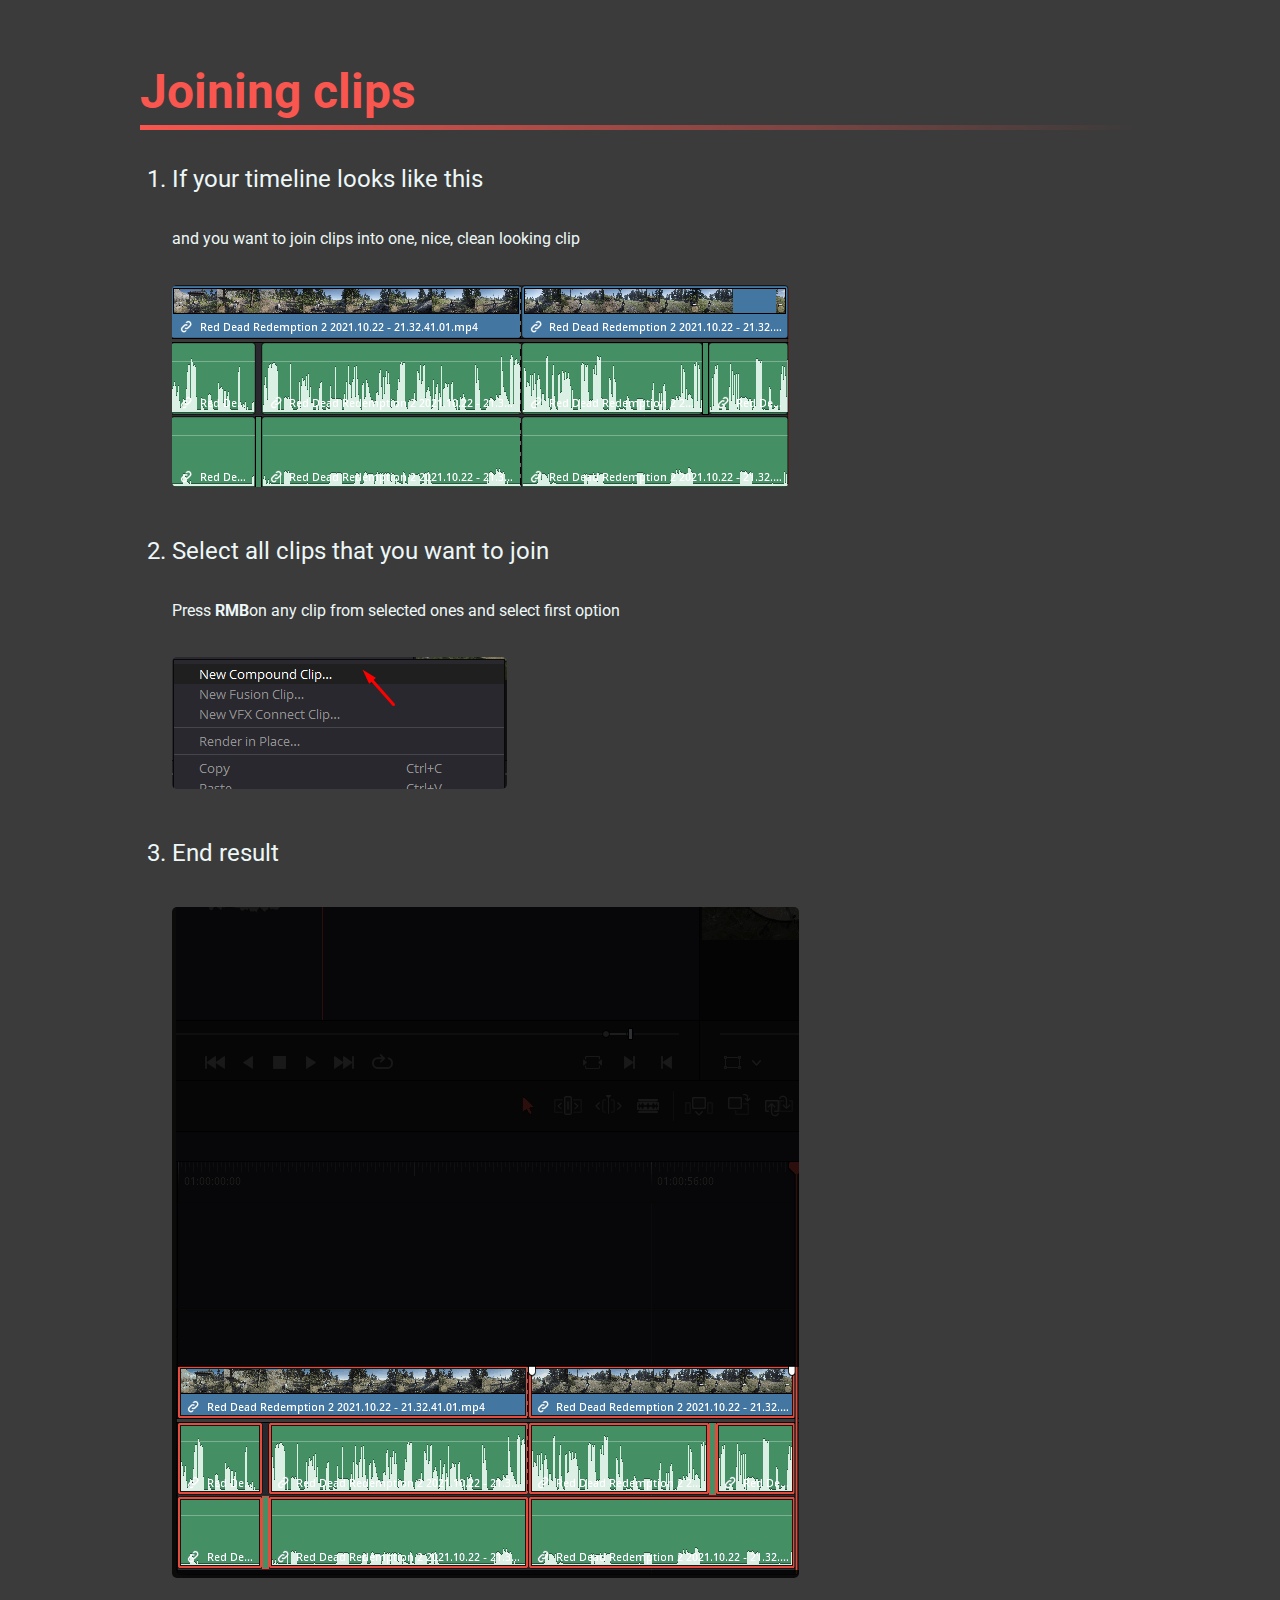
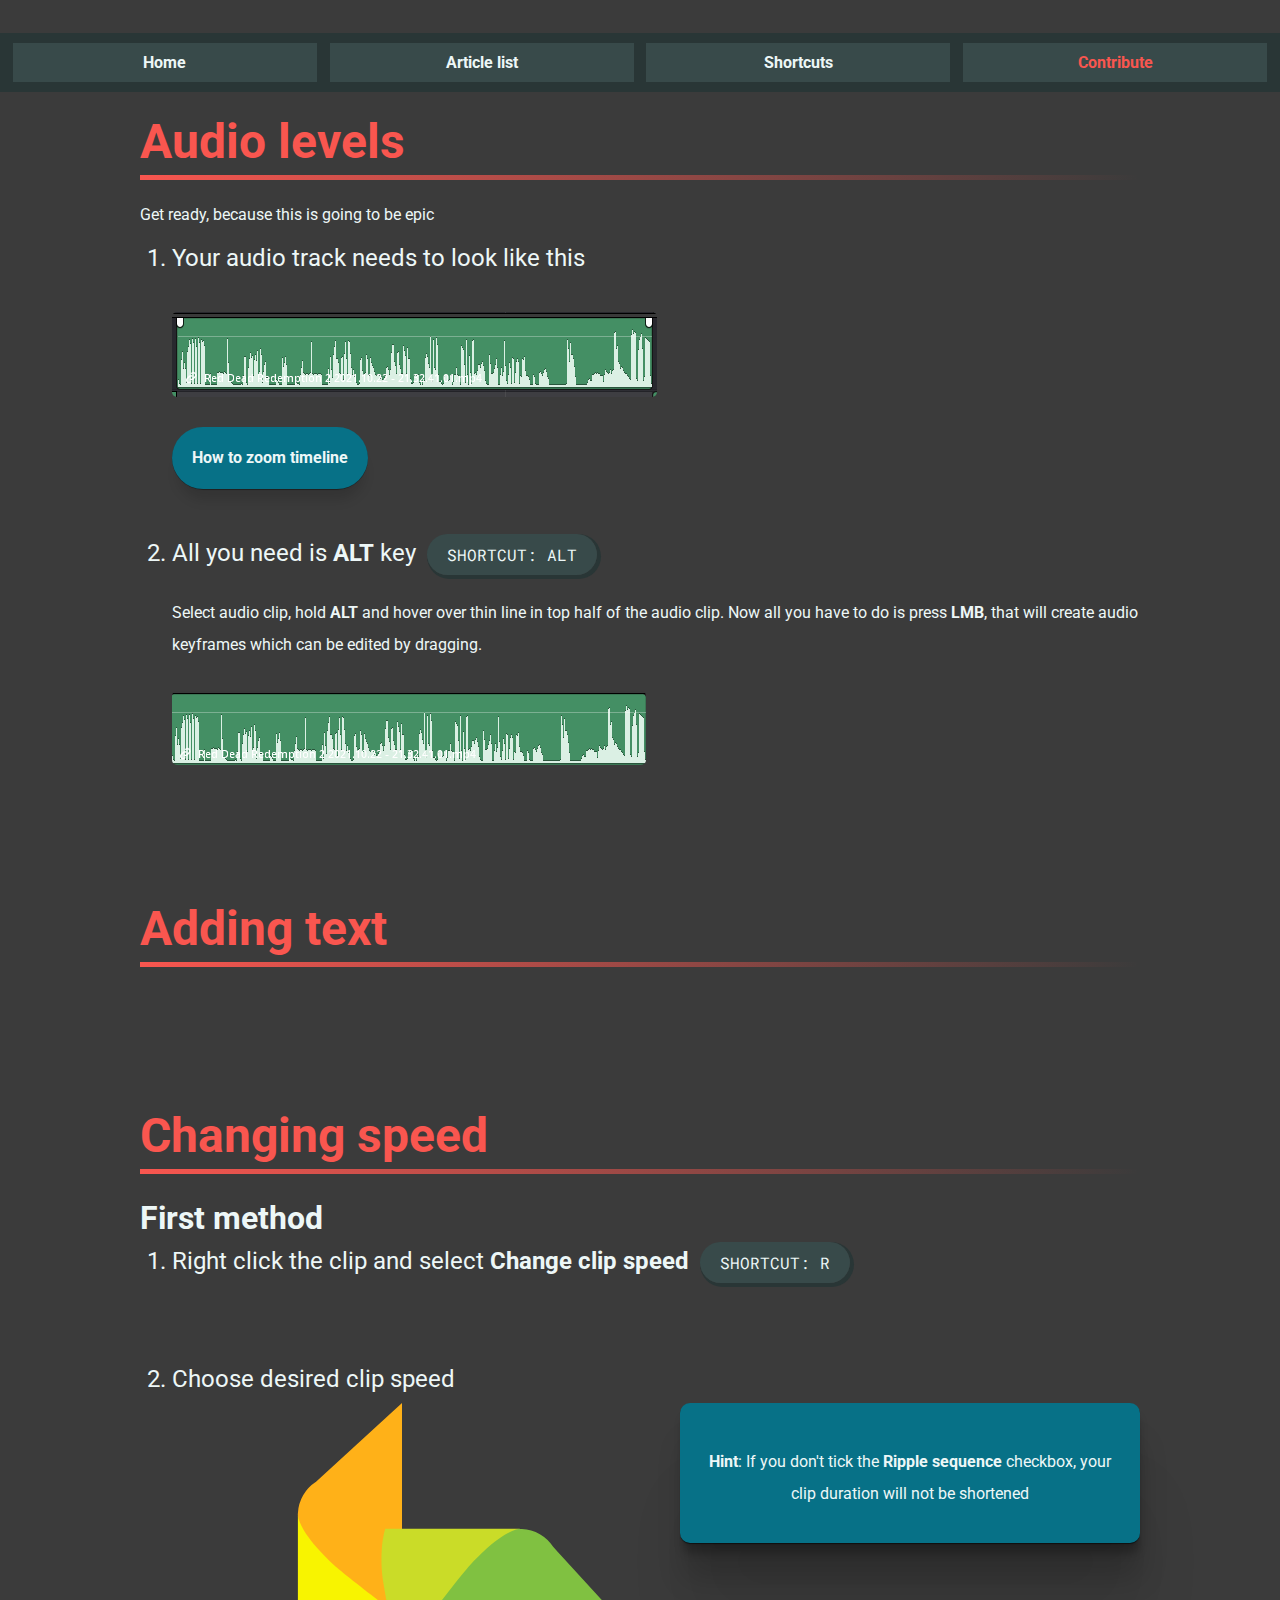
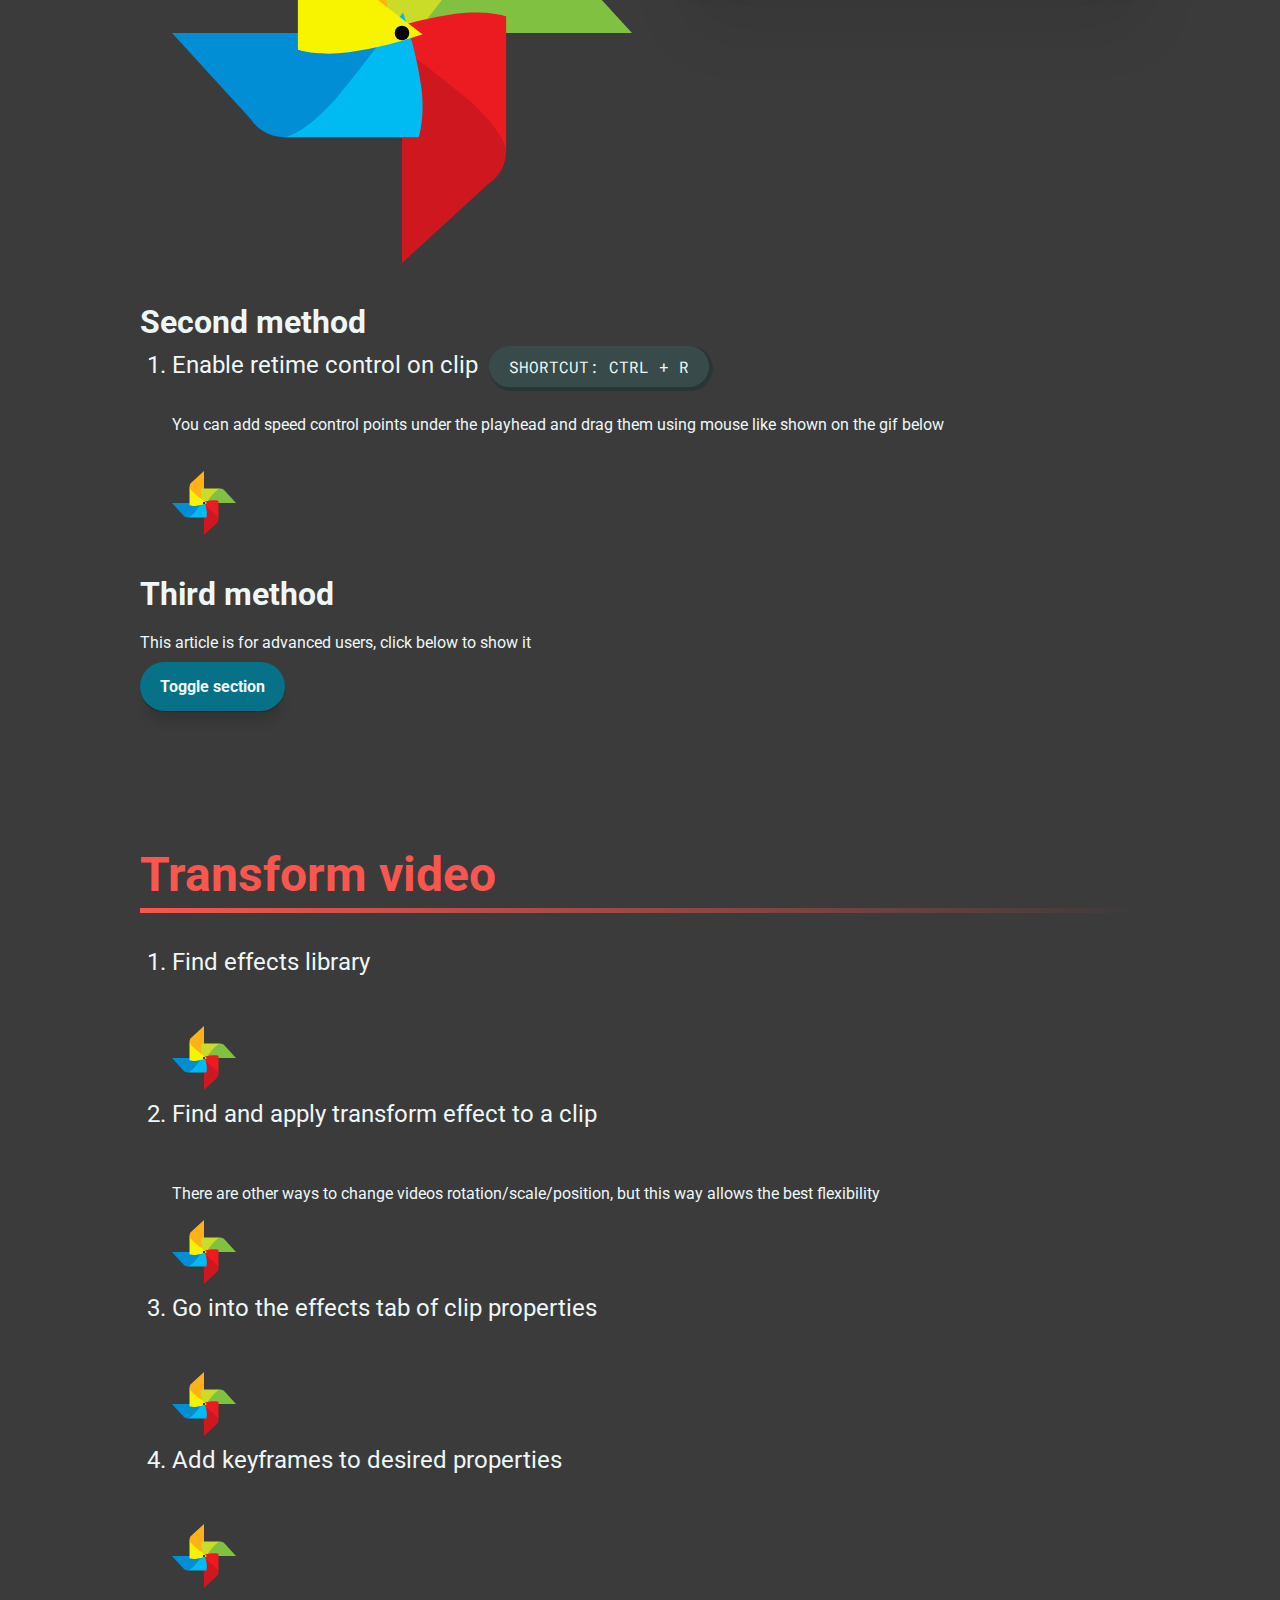
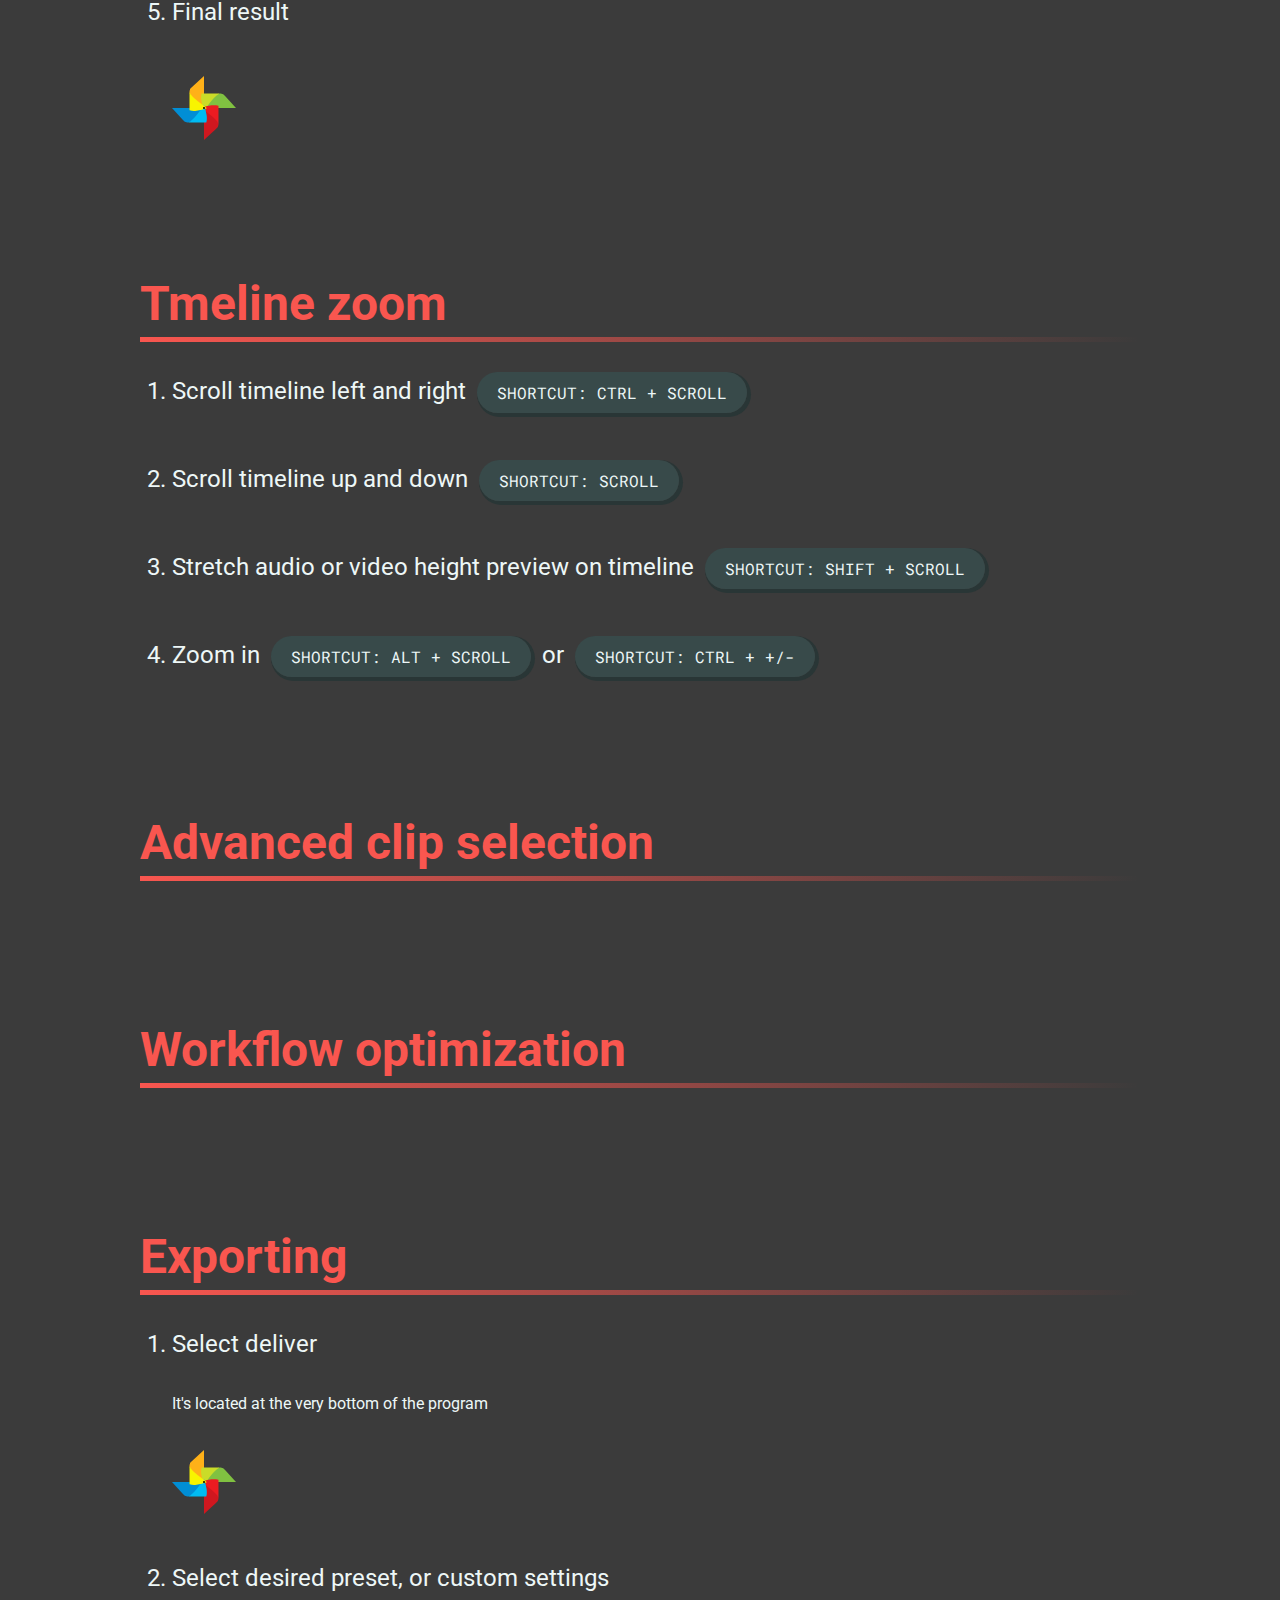
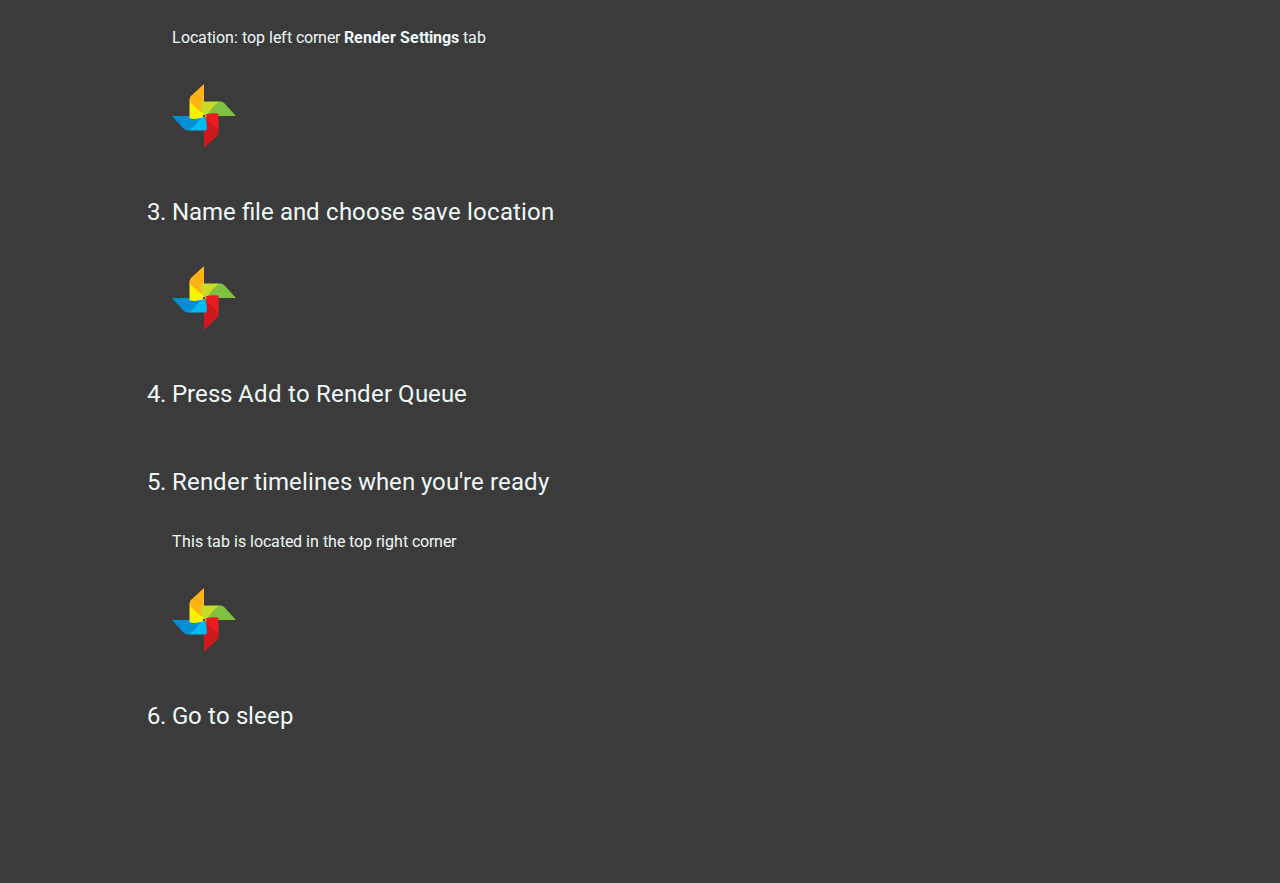
==== commit 11551fe7: "img update" ====
--- a/article/audio.html
+++ b/article/audio.html
@@ -16,7 +16,7 @@
     <meta name="author" content="PURPLE BLACK">
     <meta name="theme-color" content="#f9564fff">
 
-    <meta property="og:image" content="https://imgur.com/09901879-a66e-4c68-a5c1-f0c212f946d8">
+    <meta property="og:image" content="https://i.imgur.com/4NjGKtP.jpg">
     <meta property="og:title" content="How to edit audio?" />
     <meta property="og:type" content="website" />
     <meta property="og:url" content="https://goodideagiver.github.io/resolve-premier/" />
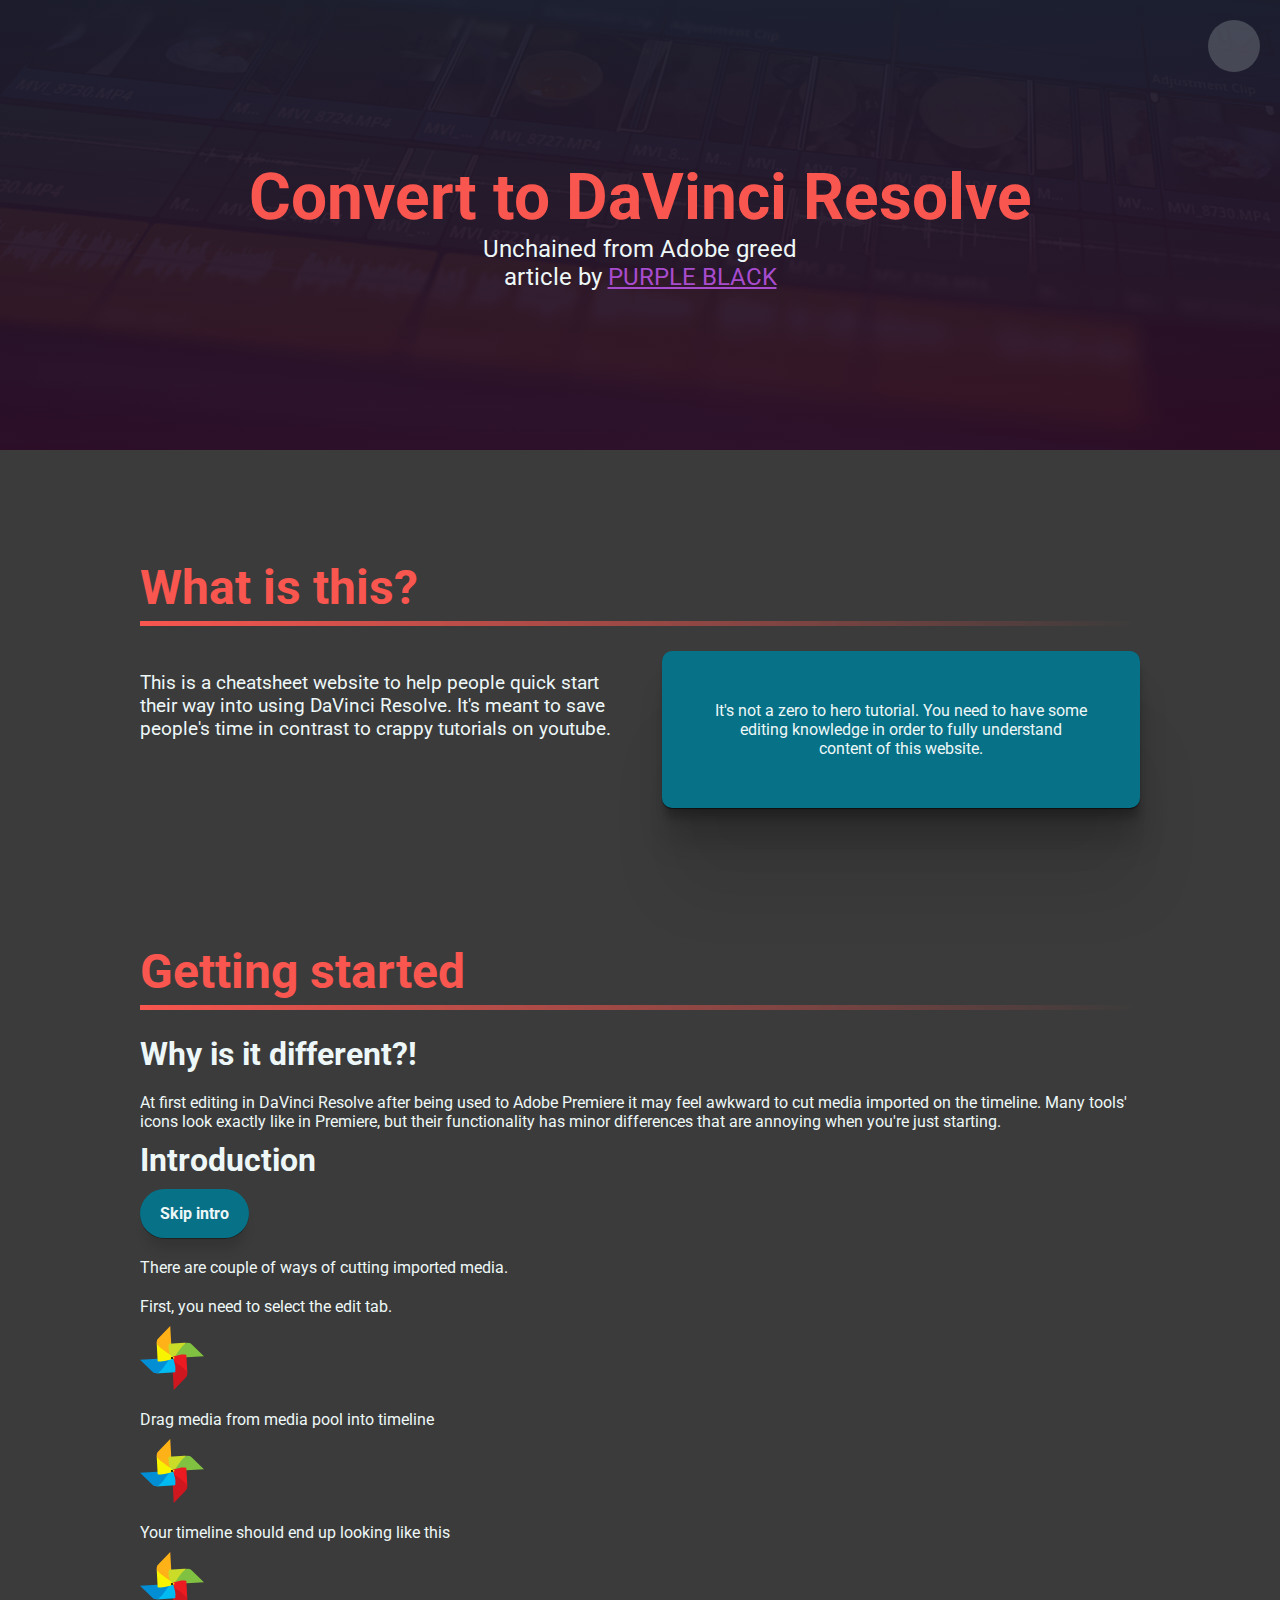
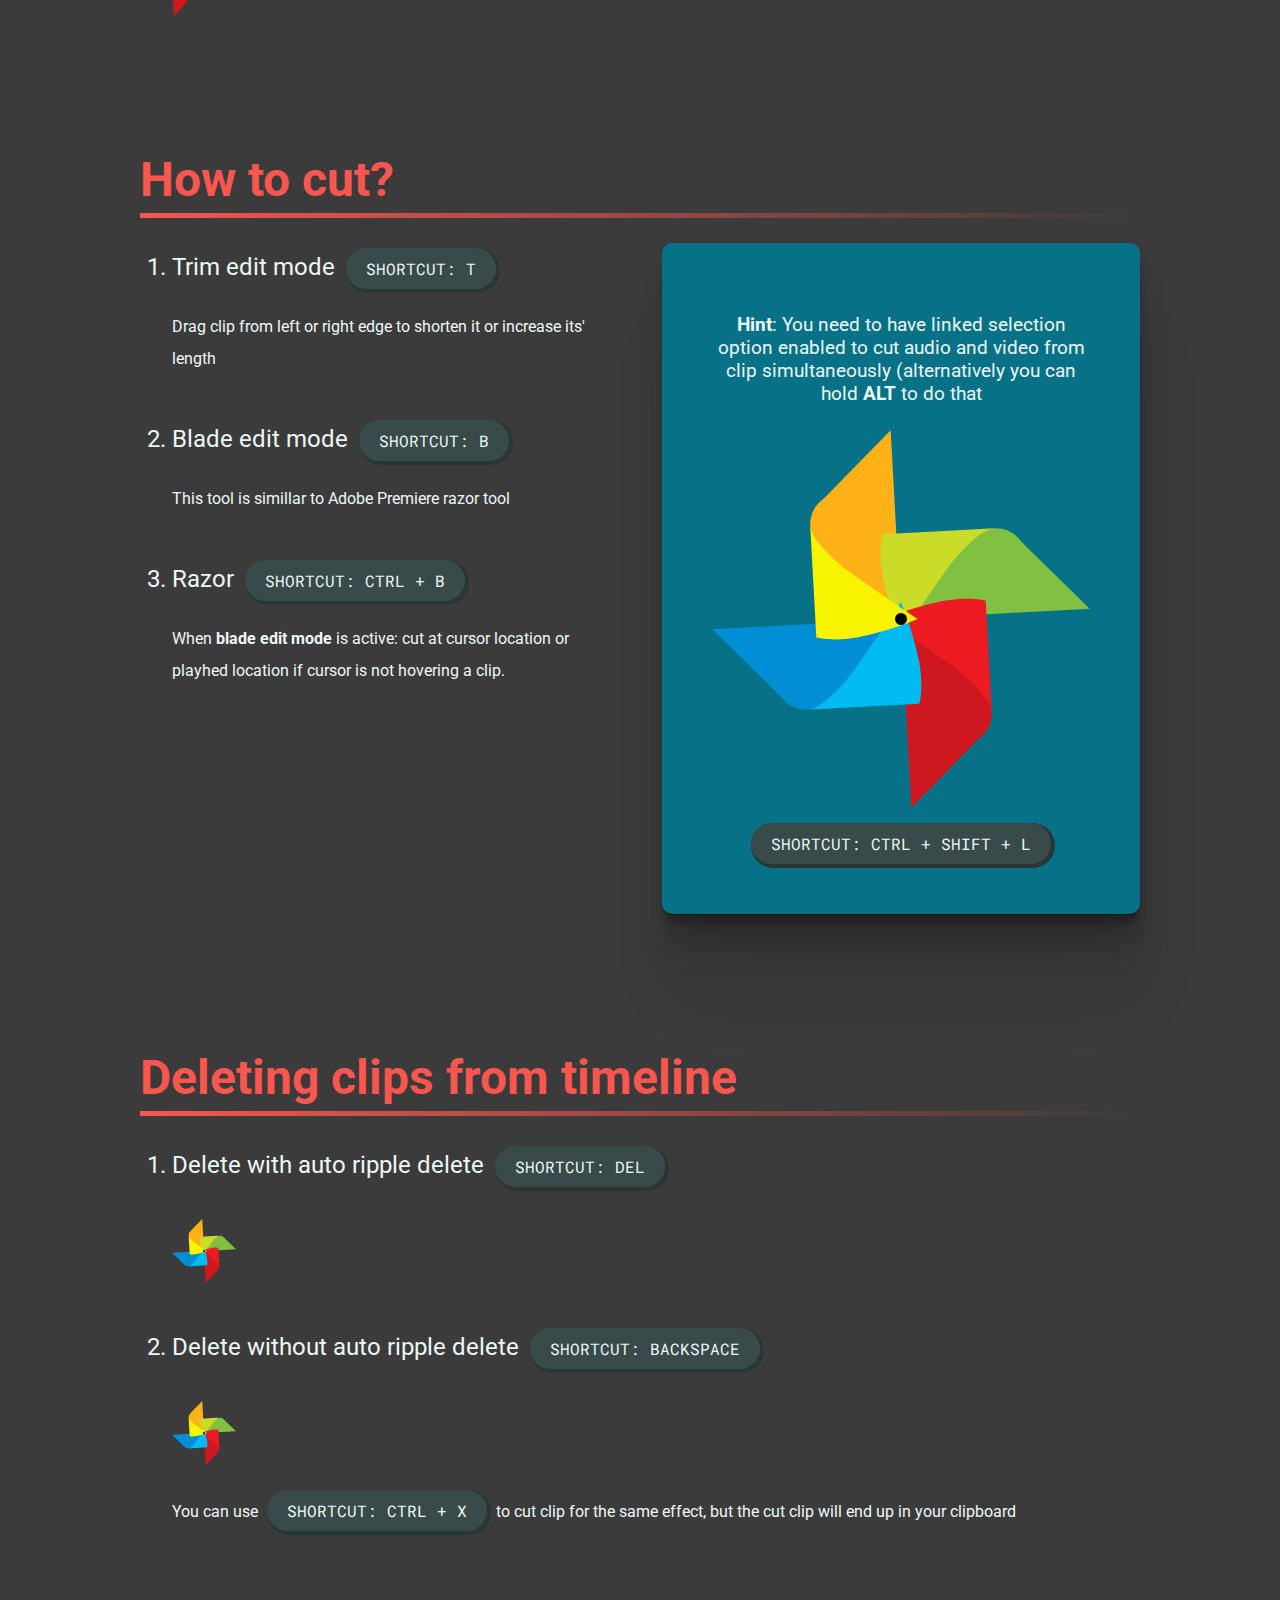
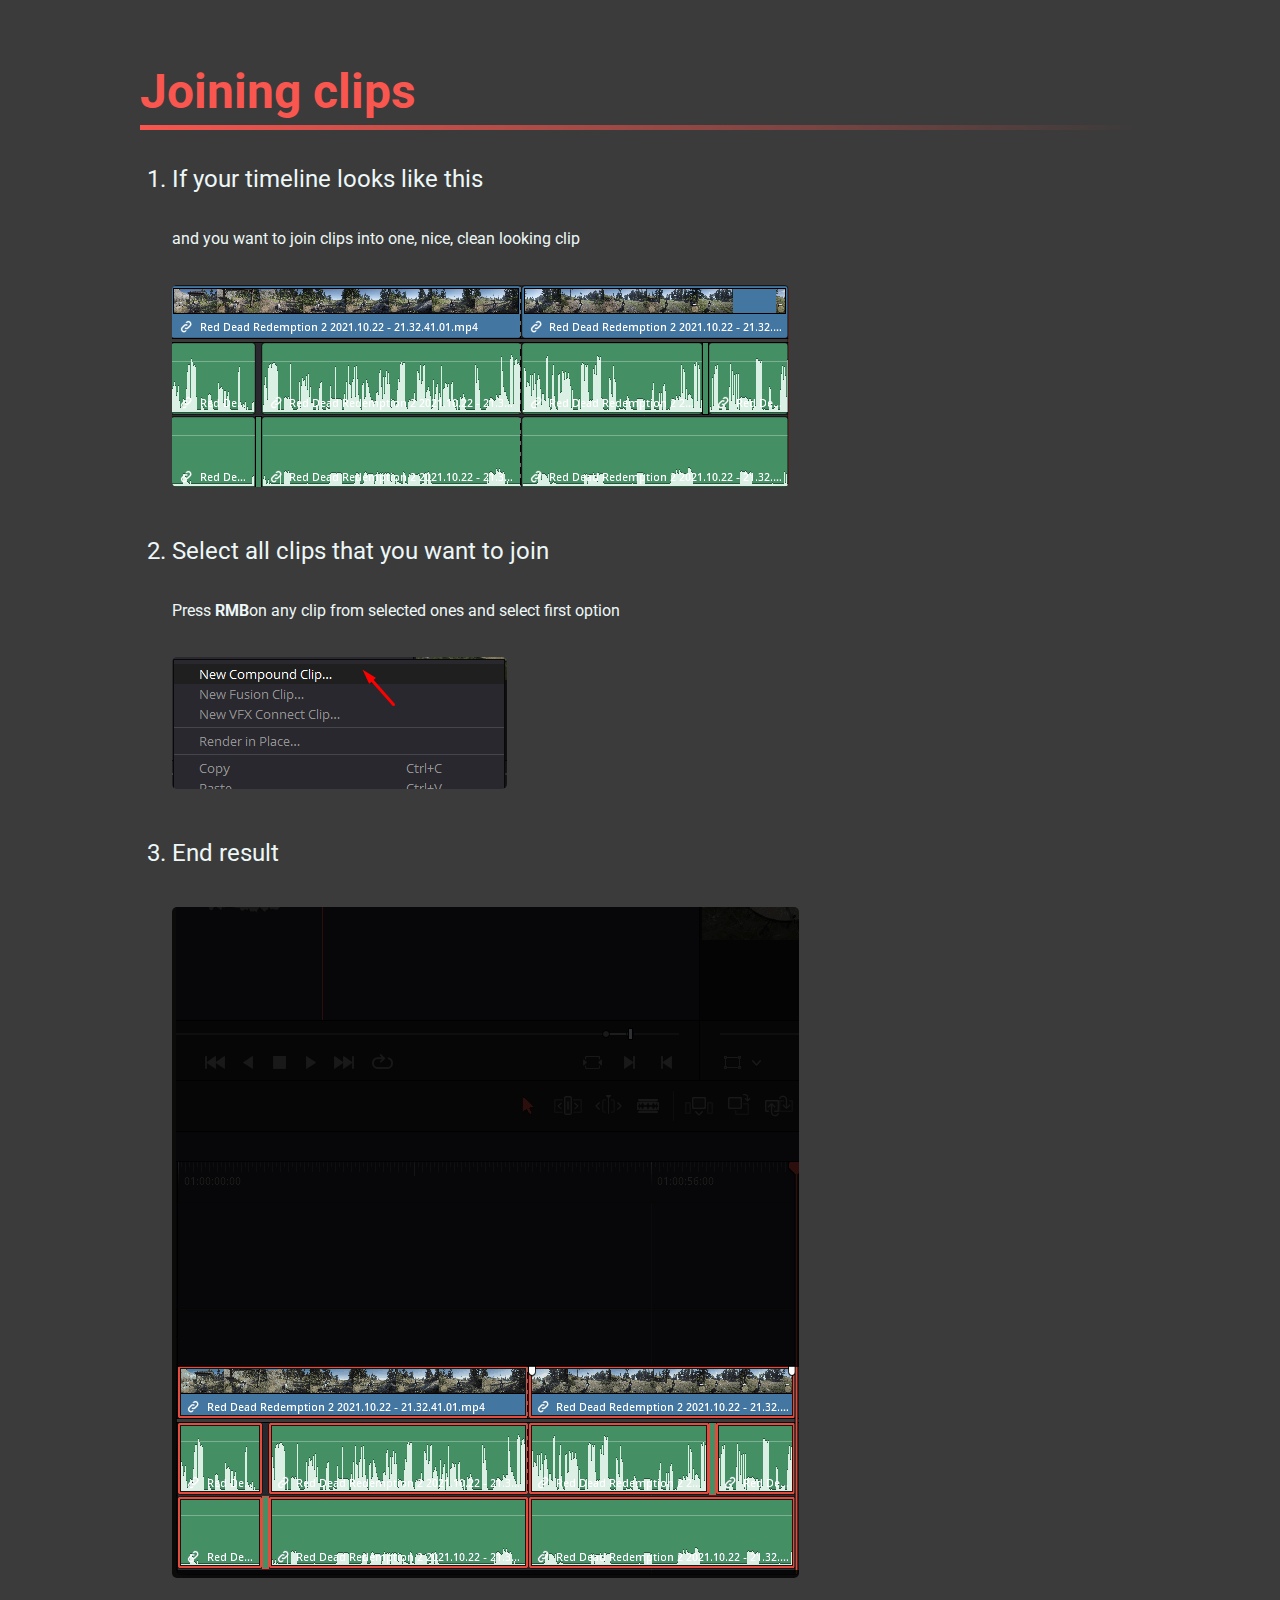
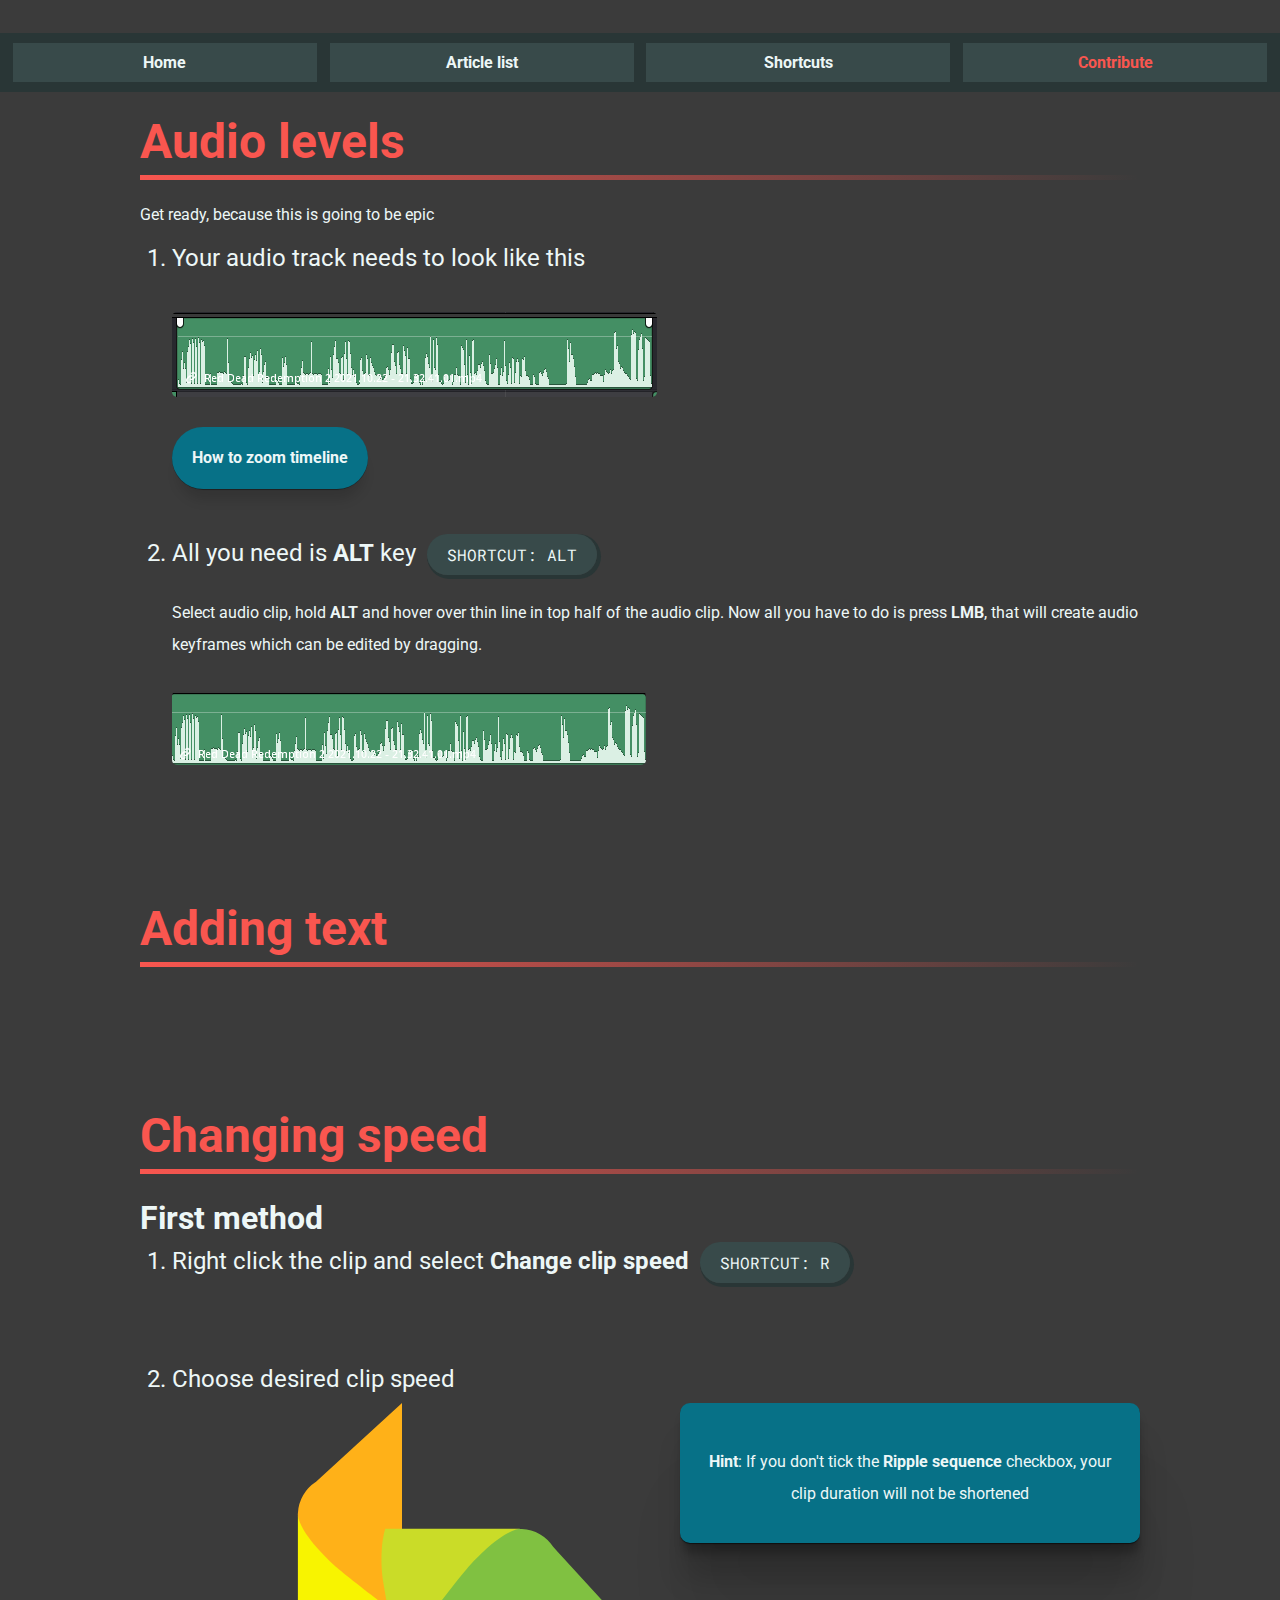
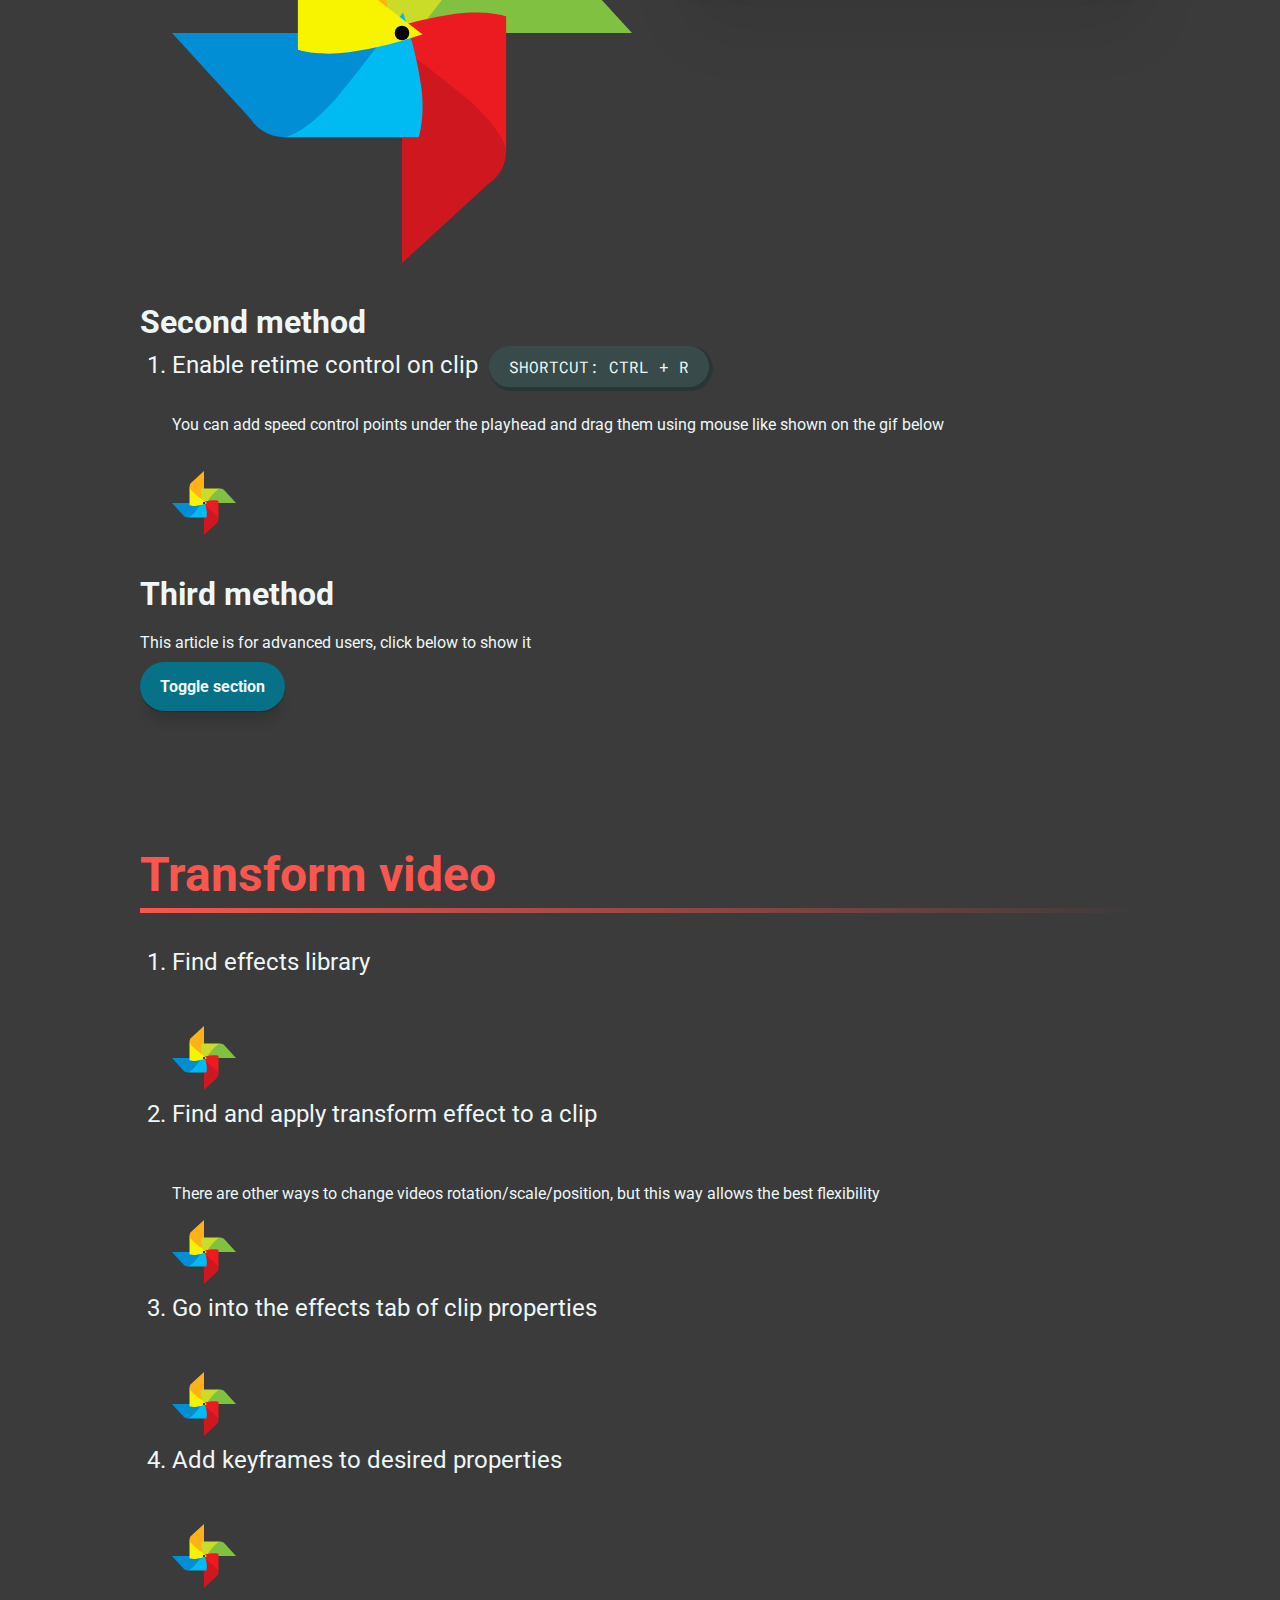
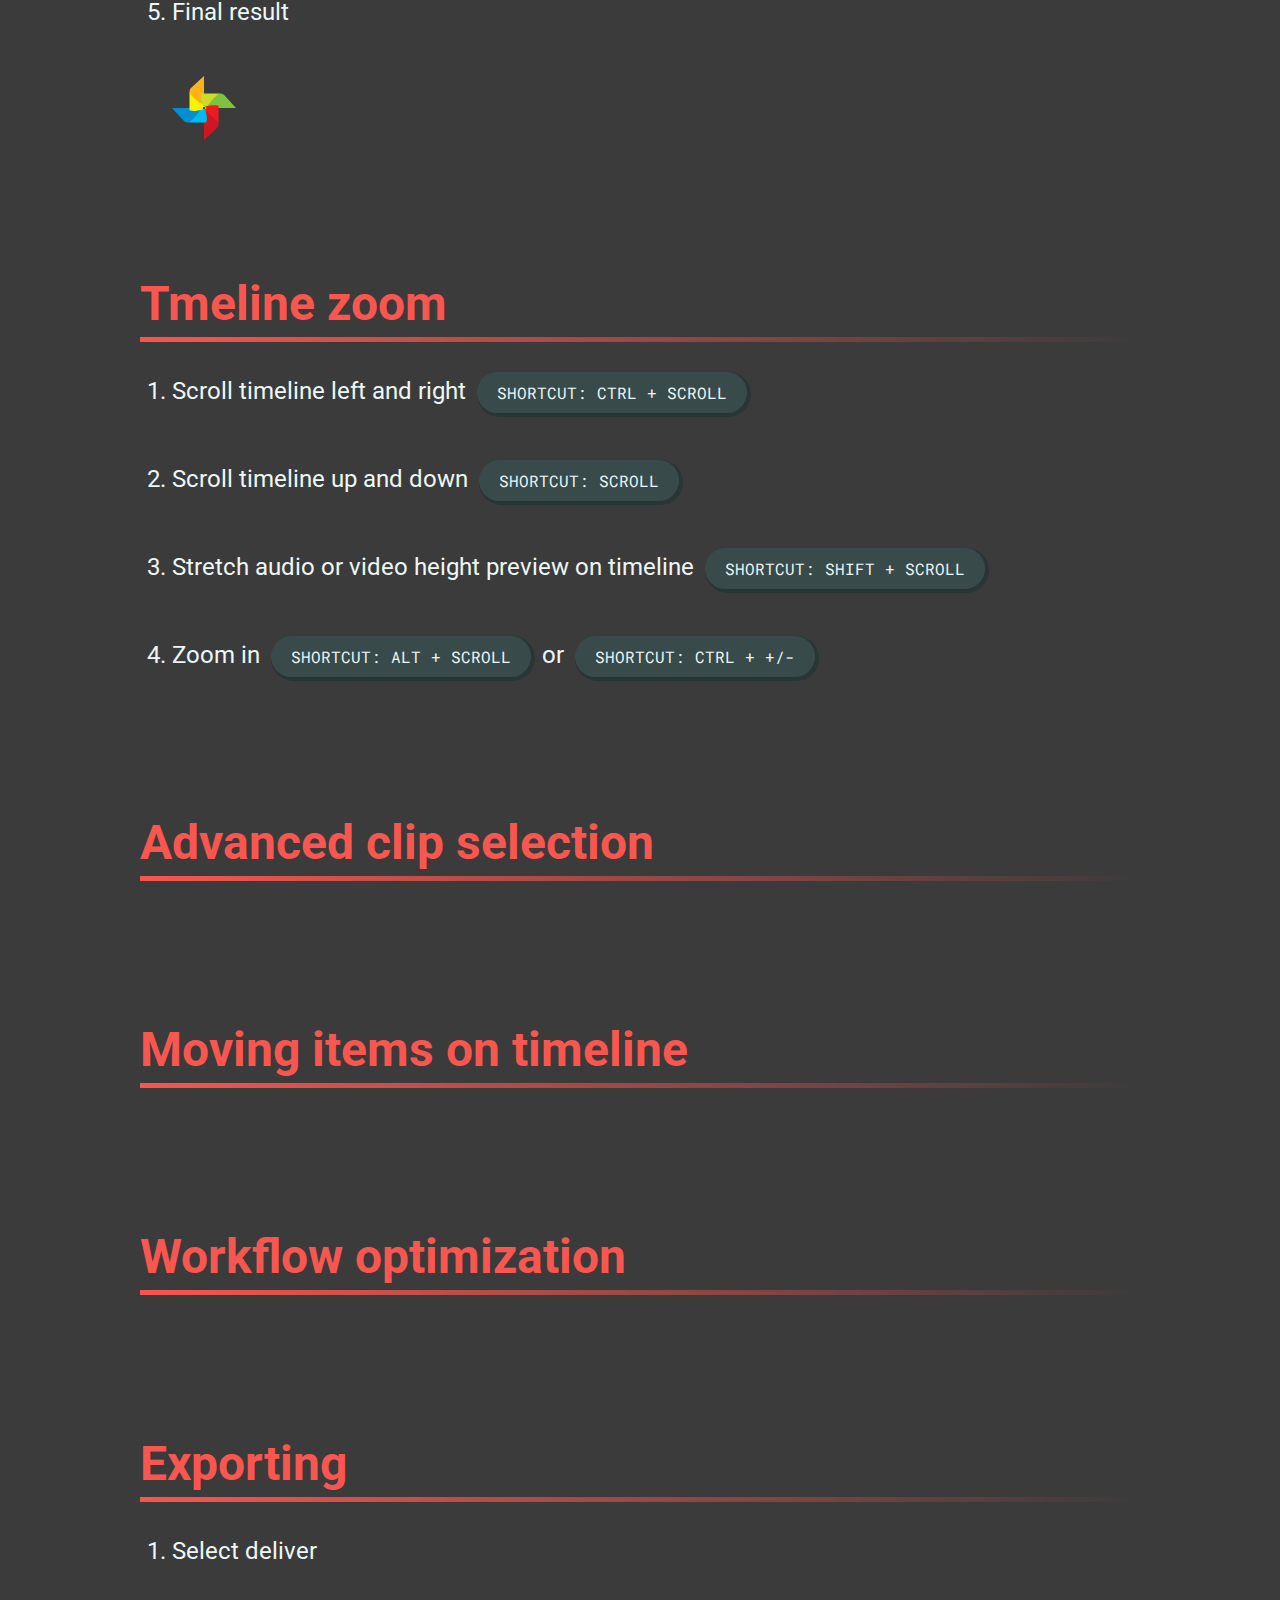
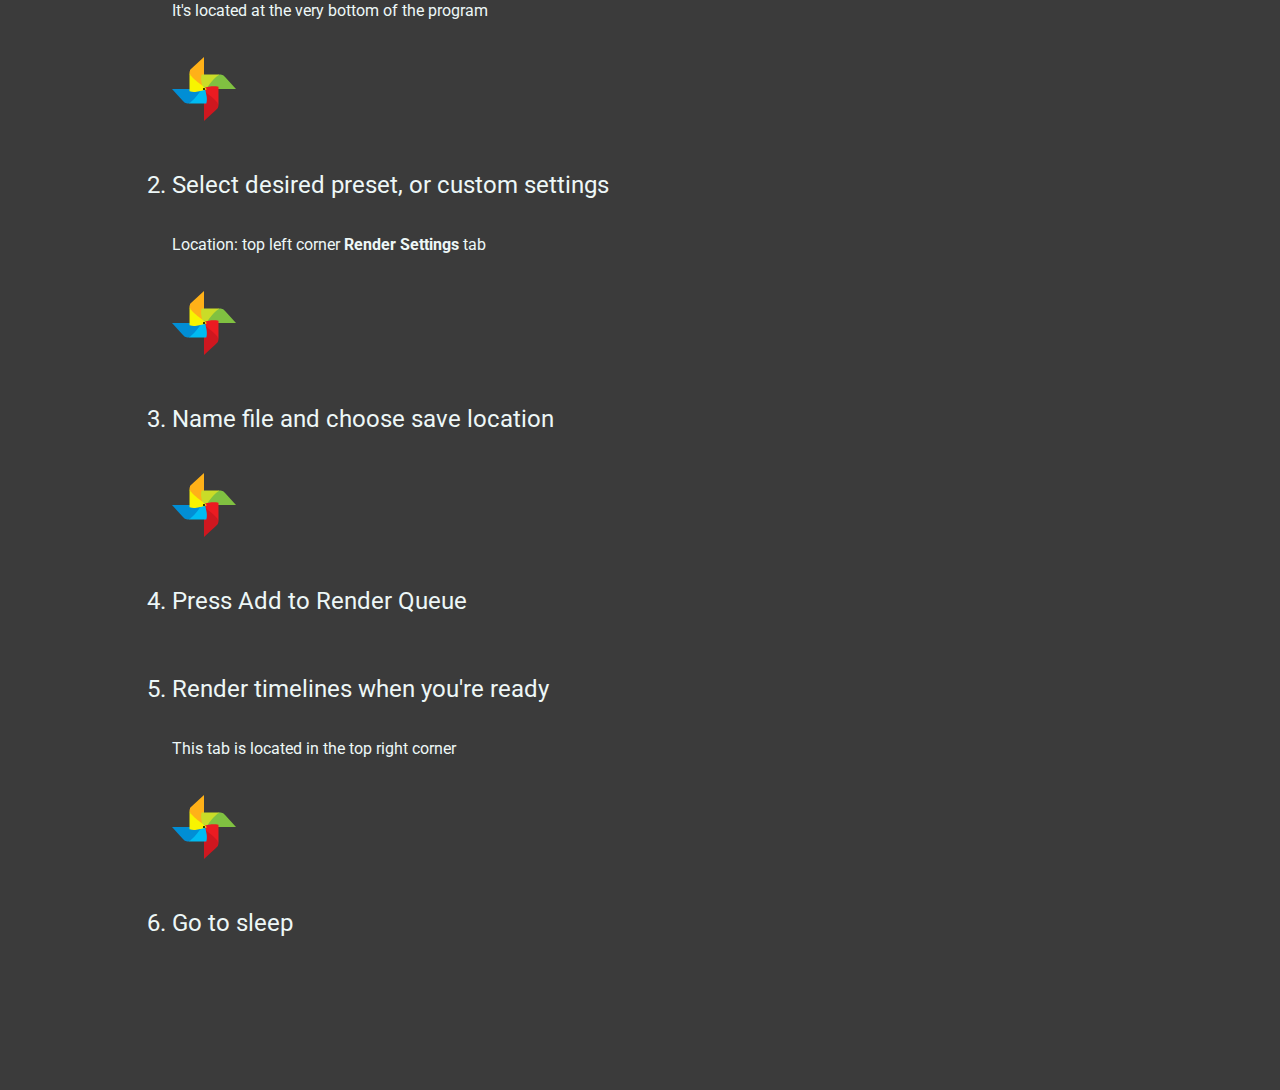
==== commit 8ea1ae4a: "large image" ====
--- a/article/audio.html
+++ b/article/audio.html
@@ -21,6 +21,7 @@
     <meta property="og:type" content="website" />
     <meta property="og:url" content="https://goodideagiver.github.io/resolve-premier/" />
     <meta property="og:description" content="How to change audio levels in DaVinci Resolve - Tutorial" />
+    <meta name="twitter:card" content="summary_large_image">
 </head>
 <body>
     
